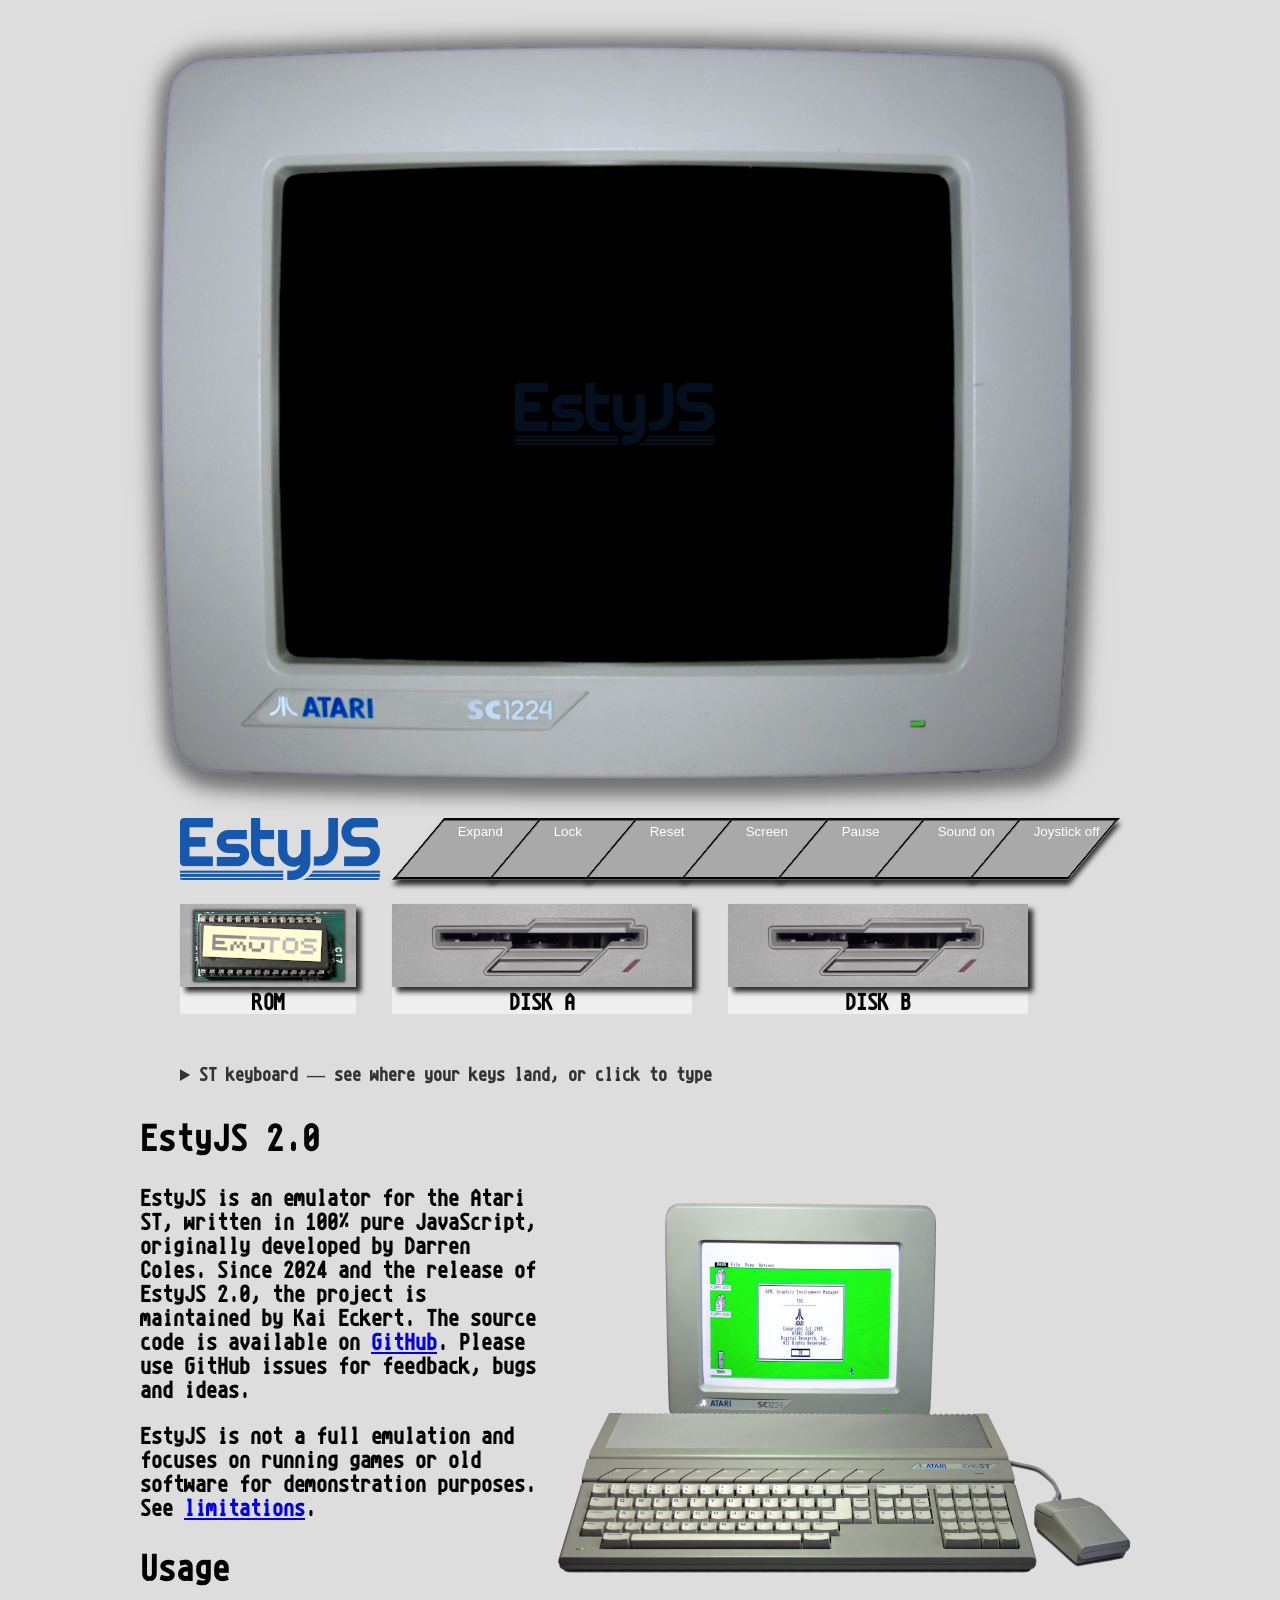
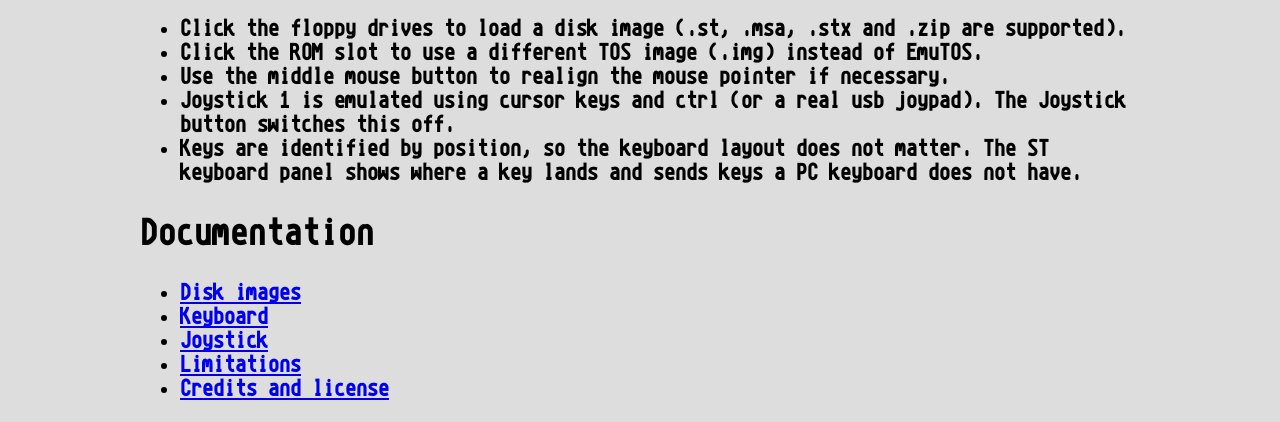
==== index.html @ 6c6fa0b0 "Shorten the documentation, website and comments Statements of fact, no framing, no descriptions appe" ====
﻿<!DOCTYPE HTML>
<html lang="en">

<head>
	<meta http-equiv="content-type" content="text/html; charset=UTF-8">
	<meta name="description" content="Javascript based Atari ST Emulator">
	<meta name="keywords" content="JavaScript, Atari, ST, Emulator, EstyJs">
	<meta name="author" content="Darren Coles">
	<title>EstyJs</title>
	<link rel="stylesheet" type="text/css" href="css/estyjs2.css">
	<script src="esty2-gui.js"></script>
	<script src="esty2-keyboard.js"></script>

	<script src="estyjs/estyjs.js"></script>
	<script src="estyjs/disk.js"></script>
	<script src="estyjs/processor.js"></script>
	<script src="estyjs/keyboard.js"></script>
	<script src="estyjs/mfp.js"></script>
	<script src="estyjs/fdc.js"></script>
	<script src="estyjs/io.js"></script>
	<script src="estyjs/bug.js"></script>
	<script src="estyjs/display.js"></script>
	<script src="estyjs/memory.js"></script>
	<script src="estyjs/snapshot.js"></script>
	<script src="estyjs/sound.js"></script>
	<script src="estyjs/files.js"></script>
	<script src="estyjs/js-unzip.js"></script>
	<script src="estyjs/rawinflate.js"></script>


	<script>
		document.addEventListener("DOMContentLoaded", function (event) {
			// Your code to run since DOM is loaded and ready
			console.log("Loaded")
			document.getElementById('selectedFile').addEventListener('change', fileSelected, false);
			document.getElementById('selectedFileB').addEventListener('change', fileSelected2, false);
			document.getElementById('selectedTOS').addEventListener('change', tosSelected, false);
			EstyKeyboard.create('keyboardpanelbody');
			splashScreen('img/logo.png', function(){
				estyjs = EstyJs("EstyJsOutput");
				estyjs.setRowSkip(false);
				estyjs.setMonoMonitor(false);
				EstyKeyboard.listen();
			});
		});
	</script>
</head>

<body>
	<div id="estyjs">
		<div id="screen">
			<canvas id="EstyJsOutput" width="640" height="400">
			</canvas>
		</div>
		<div id="buttonpanel">
			<div id="logo">
				<img src="img/logo.png" alt="EstyJS Logo">
			</div>
			<button id="btnFullscreen" onclick="fullScreen();"><span>Expand</span></button>
			<button id="btnLocked" onclick="lockMouse();"><span>Lock</span></button>
			<button onclick="reset()" id="btnReset"><span>Reset</span></button>
			<button onclick="colorToggle()" id="btnColor"><span>Screen</span></button>
			<button onclick="pauseResume()" id="btnPause"><span>Pause</span></button>
			<button onclick="soundToggle()" id="btnSound"><span>Sound on</span></button>
			<button onclick="joystickToggle()" id="btnJoystick"><span>Joystick off</span></button>
			<input type="file" id="selectedTOS" accept=".img" style="display: none;">
		</div>
		<div id="floppies">
			<button onclick="document.getElementById('selectedTOS').click();" id="btnTOS"><img src="img/rom.png" id="rom" width="176" height="83"><div>ROM</div></button>
			<input type="file" id="selectedFile" accept=".sts,.st,.msa,.stx,.zip" style="display: none;">
			<input type="file" id="selectedFileB" accept=".sts,.st,.msa,.stx,.zip" style="display: none;">
			<button onclick="document.getElementById('selectedFile').click();" id="btnBrowse"><img src="img/floppy-empty.png" id="floppy-1" width="300" height="83"/><div>DISK A</div></button>
			<button onclick="document.getElementById('selectedFileB').click();" id="btnBrowse"><img src="img/floppy-empty.png" id="floppy-2" width="300" height="83"/><div>DISK B</div></button>
		</div>

		<div id="diskmessage" role="status" aria-live="polite"></div>

		<details id="keyboardpanel">
			<summary>ST keyboard &mdash; see where your keys land, or click to type</summary>
			<div id="keyboardpanelbody"></div>
		</details>

		<div id="settings">
			<input type="checkbox" id="showpct" onclick="changeShowPct()">Show Speed
			<input type="checkbox" id="frameskip" onclick="changeFrameskip()">Frameskip
			<input type="checkbox" id="ram" checked="checked" onclick="changeRamSize()">1Meg
		</div>
	</div>

	<div id="content">
		<h2>EstyJS 2.0</h2>
		<p>
			<img src="img/Atari_1040STf-600.png" style="float:right;" alt="Photo of an Atari ST">
			EstyJS is an emulator for the Atari ST, written in 100% pure JavaScript, originally
			developed by Darren Coles. Since 2024 and the release of EstyJS 2.0, the project is
			maintained by Kai Eckert. The source code is available on
			<a href="https://github.com/kaiec/EstyJS">GitHub</a>. Please use GitHub issues for
			feedback, bugs and ideas.
		</p>
		<p>
			EstyJS is not a full emulation and focuses on running games or old software for
			demonstration purposes. See
			<a href="docs.html#using/limitations">limitations</a>.
		</p>

		<h2>Usage</h2>
		<ul>
			<li>Click the floppy drives to load a disk image (.st, .msa, .stx and .zip are
				supported).</li>
			<li>Click the ROM slot to use a different TOS image (.img) instead of EmuTOS.</li>
			<li>Use the middle mouse button to realign the mouse pointer if necessary.</li>
			<li>Joystick 1 is emulated using cursor keys and ctrl (or a real usb joypad). The
				Joystick button switches this off.</li>
			<li>Keys are identified by position, so the keyboard layout does not matter. The ST
				keyboard panel shows where a key lands and sends keys a PC keyboard does not
				have.</li>
		</ul>

		<h2>Documentation</h2>
		<ul>
			<li><a href="docs.html#using/disks">Disk images</a></li>
			<li><a href="docs.html#using/keyboard">Keyboard</a></li>
			<li><a href="docs.html#using/joystick">Joystick</a></li>
			<li><a href="docs.html#using/limitations">Limitations</a></li>
			<li><a href="docs.html#credits">Credits and license</a></li>
		</ul>
	</div>


</body>

</html>
---- css/estyjs2.css ----
@font-face {
	font-family: 'nostalgie';
	src: url('Sporniket-Nostalgie2-Console.woff');
}

#estyjs
{
	margin: auto;
	width: 1040px;
}

#screen
{
	background-image: url('../img/sm124-sc-bg.png');
	background-clip: padding-box;
	border-width: 0;
	background-size: 1000px 808px;
	background-origin: padding-box;
	padding: 206px 0px 200px 175px;
	background-repeat: no-repeat;
}

#EstyJsOutput {
	border-width:0;
}


#buttonpanel
{
	display: flex;
	margin-left: 60px;
}

body
{
	background-color:#DDDDDD;
	font-family: 'nostalgie';
	font-weight: 800;
	font-size: 22px;
}	

h1
{
	font-size: 30px;
}

h2
{
	font-size: 35px;
}

canvas
{
	background-color:#000000;
	border: 1px solid #777777;
}

#logo {
	margin-right:40px;
}


#buttonpanel button {
	background-color: #aaa9aa;
	border-color:#000000;
	border-width: 2px;
	border-style: groove;
	color: white;
	border-width: 3px;
	box-shadow:5px 5px 5px rgba(0,0,0,.8);
	display:inline-flex;
	padding:3px 5px 5px 22px;
	text-decoration:none;
	margin:0px -2px 0px -2px;
	width:100px;
	height:62px;
}
  
#buttonpanel button:hover {
	 bottom:-5px;
	 position: relative;
	 box-shadow:0px 0px 5px rgba(0,0,0,.5);
  }
  
#buttonpanel button {
	transform: skew(-40deg);
  }
  
#buttonpanel button span {
	display:inline-block;
	transform: skew(40deg);
  }

#settings{
	display: none;
}

#content {
	width: 1000px;
	margin: auto;
}

#floppies {
	margin-left:35px;
	margin-top: 10px;
}

#floppies button {
	margin: 10px 0px 10px 25px;
	padding: 0px;
	border: 0px;
}
#floppies button div {
	font-family: 'nostalgie';
	font-weight: 800;
	font-size: 22px;
}

#floppy-1, #floppy-2, #rom{
	box-shadow:5px 5px 5px rgba(0,0,0,.8);
}

/* says what happened to the last file picked, so that a file EstyJS cannot
   read is not the same as nothing happening */
#diskmessage {
	margin: 0px 0px 10px 60px;
	min-height: 26px;
	font-size: 18px;
	color: #333333;
}

#diskmessage.problem {
	color: #a02000;
}

/* ---- the ST keyboard drawn in the page ---- */

#keyboardpanel {
	margin: 0px 0px 20px 60px;
	width: 940px;
}

#keyboardpanel > summary {
	cursor: pointer;
	font-size: 18px;
	padding: 4px 0px;
	color: #333333;
	width: max-content;
}

#keyboardpanel > summary:hover {
	color: #000000;
}

.kb-countries {
	margin: 10px 0px;
	font-size: 16px;
	color: #333333;
}

button.kb-country {
	font-family: 'nostalgie';
	font-weight: 800;
	font-size: 16px;
	background-color: #cccccc;
	border: 2px outset #bbbbbb;
	color: #333333;
	padding: 2px 10px;
	margin-right: 4px;
	cursor: pointer;
}

button.kb-country.chosen {
	background-color: #888888;
	border-style: inset;
	color: #ffffff;
}

.kb-keyboard {
	--kb-qu: 9px;           /* a quarter of a key */
	--kb-row: 36px;
	display: flex;
	align-items: flex-start;
	gap: 18px;
	background-color: #b8b8b4;
	border: 2px solid #9a9a96;
	padding: 10px;
	width: max-content;
}

.kb-block {
	display: grid;
	grid-auto-rows: var(--kb-row);
}

button.kb-key {
	font-family: 'nostalgie';
	font-weight: 800;
	font-size: 13px;
	line-height: 1.05;
	background-color: #e8e8e4;
	border: 1px solid #a0a09c;
	border-bottom-width: 3px;
	border-radius: 3px;
	color: #222222;
	padding: 2px 3px;
	margin: 1px;
	display: flex;
	flex-direction: column;
	justify-content: flex-end;
	align-items: flex-start;
	overflow: hidden;
	cursor: pointer;
	user-select: none;
	touch-action: none;
}

button.kb-key .shifted {
	font-size: 11px;
	color: #666666;
}

button.kb-key .named {
	font-size: 11px;
	color: #444444;
}

button.kb-key.down {
	background-color: #f5a623;
	border-color: #b8791a;
	border-bottom-width: 1px;
	margin-top: 2px;
	color: #000000;
}

button.kb-key.down .shifted, button.kb-key.down .named {
	color: #000000;
}

.kb-status {
	margin-top: 10px;
	font-size: 16px;
	color: #333333;
	min-height: 22px;
}
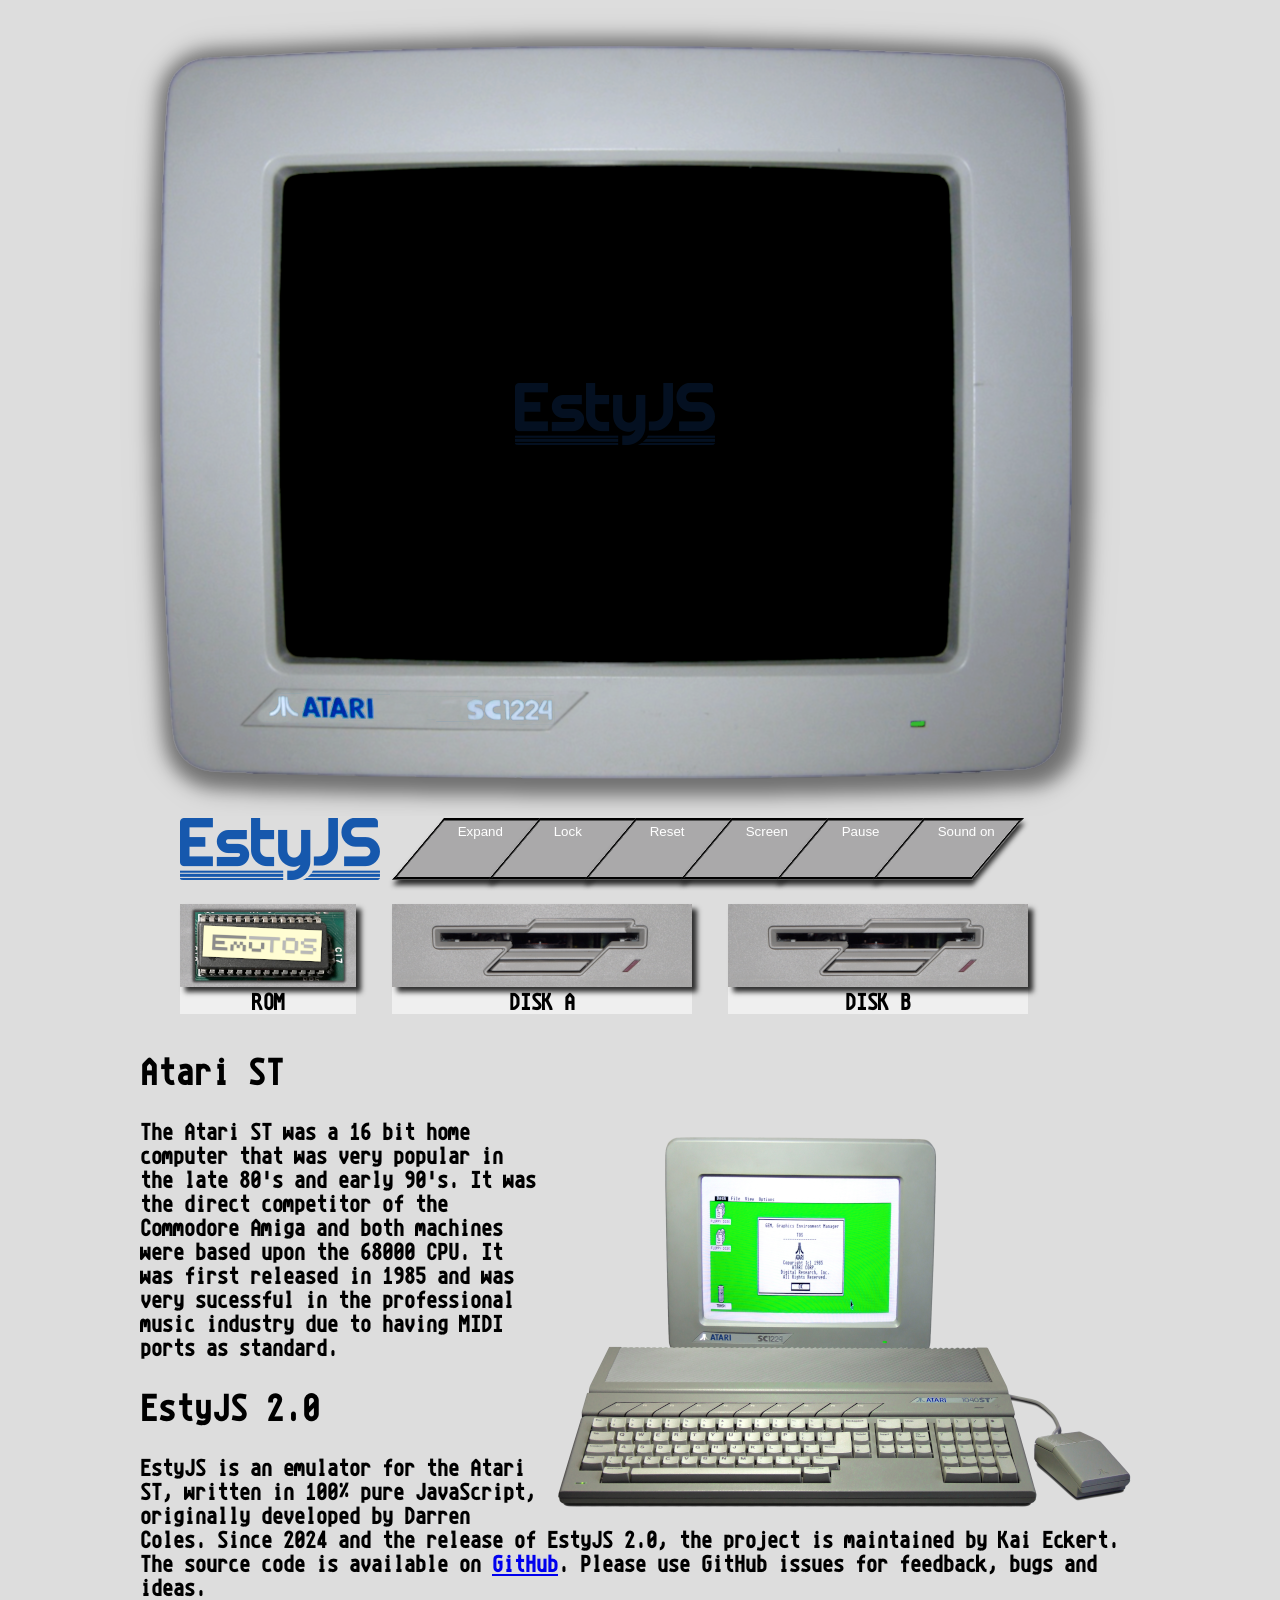
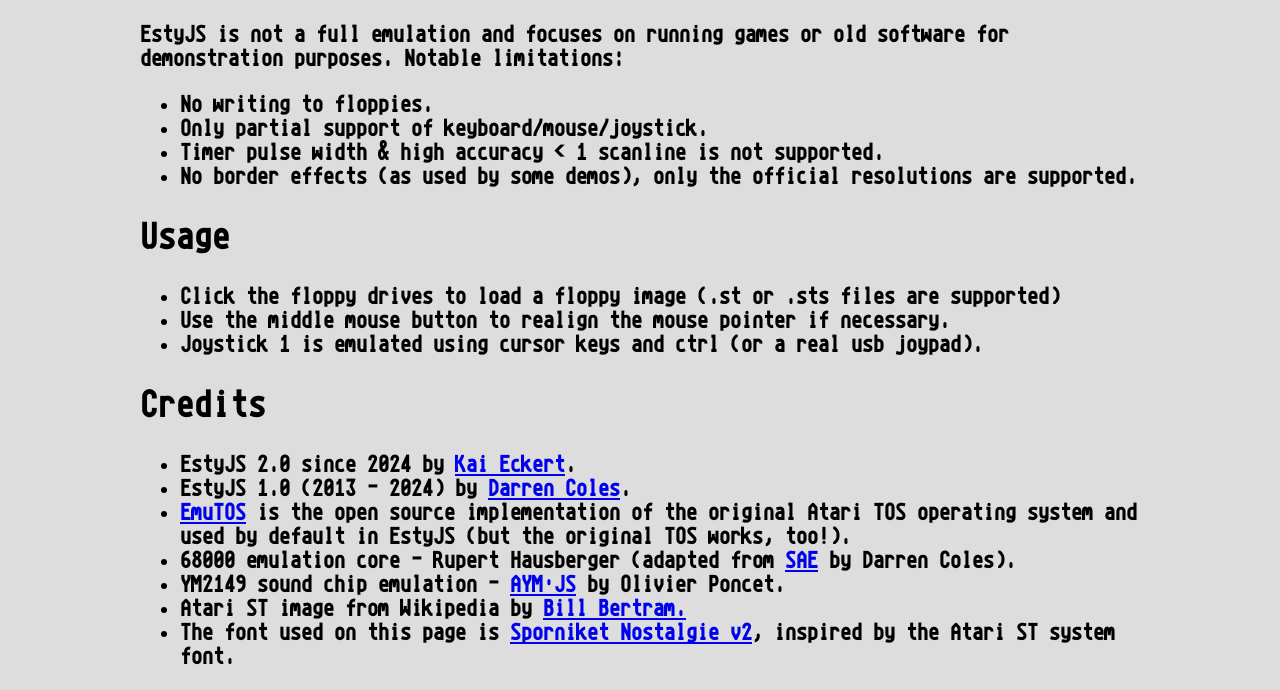
==== commit 388e9dad: "Publish 4 versions from a4c4609" ====
--- a/index.html
+++ b/index.html
@@ -9,10 +9,8 @@
 	<title>EstyJs</title>
 	<link rel="stylesheet" type="text/css" href="css/estyjs2.css">
 	<script src="esty2-gui.js"></script>
-	<script src="esty2-keyboard.js"></script>
 
 	<script src="estyjs/estyjs.js"></script>
-	<script src="estyjs/disk.js"></script>
 	<script src="estyjs/processor.js"></script>
 	<script src="estyjs/keyboard.js"></script>
 	<script src="estyjs/mfp.js"></script>
@@ -35,12 +33,10 @@
 			document.getElementById('selectedFile').addEventListener('change', fileSelected, false);
 			document.getElementById('selectedFileB').addEventListener('change', fileSelected2, false);
 			document.getElementById('selectedTOS').addEventListener('change', tosSelected, false);
-			EstyKeyboard.create('keyboardpanelbody');
 			splashScreen('img/logo.png', function(){
 				estyjs = EstyJs("EstyJsOutput");
 				estyjs.setRowSkip(false);
 				estyjs.setMonoMonitor(false);
-				EstyKeyboard.listen();
 			});
 		});
 	</script>
@@ -62,25 +58,18 @@
 			<button onclick="colorToggle()" id="btnColor"><span>Screen</span></button>
 			<button onclick="pauseResume()" id="btnPause"><span>Pause</span></button>
 			<button onclick="soundToggle()" id="btnSound"><span>Sound on</span></button>
-			<button onclick="joystickToggle()" id="btnJoystick"><span>Joystick off</span></button>
 			<input type="file" id="selectedTOS" accept=".img" style="display: none;">
 		</div>
 		<div id="floppies">
 			<button onclick="document.getElementById('selectedTOS').click();" id="btnTOS"><img src="img/rom.png" id="rom" width="176" height="83"><div>ROM</div></button>
-			<input type="file" id="selectedFile" accept=".sts,.st,.msa,.stx,.zip" style="display: none;">
-			<input type="file" id="selectedFileB" accept=".sts,.st,.msa,.stx,.zip" style="display: none;">
+			<input type="file" id="selectedFile" accept=".sts,.st,.msa,.zip" style="display: none;">
+			<input type="file" id="selectedFileB" accept=".sts,.st,.msa,.zip" style="display: none;">
 			<button onclick="document.getElementById('selectedFile').click();" id="btnBrowse"><img src="img/floppy-empty.png" id="floppy-1" width="300" height="83"/><div>DISK A</div></button>
 			<button onclick="document.getElementById('selectedFileB').click();" id="btnBrowse"><img src="img/floppy-empty.png" id="floppy-2" width="300" height="83"/><div>DISK B</div></button>
 		</div>
 
-		<div id="diskmessage" role="status" aria-live="polite"></div>
-
-		<details id="keyboardpanel">
-			<summary>ST keyboard &mdash; see where your keys land, or click to type</summary>
-			<div id="keyboardpanelbody"></div>
-		</details>
-
 		<div id="settings">
+			<input type="checkbox" id="joystick" checked="checked" onclick="changeJoystick()">Joystick
 			<input type="checkbox" id="showpct" onclick="changeShowPct()">Show Speed
 			<input type="checkbox" id="frameskip" onclick="changeFrameskip()">Frameskip
 			<input type="checkbox" id="ram" checked="checked" onclick="changeRamSize()">1Meg
@@ -88,41 +77,54 @@
 	</div>
 
 	<div id="content">
-		<h2>EstyJS 2.0</h2>
+		<h2>Atari ST</h2>
 		<p>
 			<img src="img/Atari_1040STf-600.png" style="float:right;" alt="Photo of an Atari ST">
-			EstyJS is an emulator for the Atari ST, written in 100% pure JavaScript, originally
-			developed by Darren Coles. Since 2024 and the release of EstyJS 2.0, the project is
-			maintained by Kai Eckert. The source code is available on
-			<a href="https://github.com/kaiec/EstyJS">GitHub</a>. Please use GitHub issues for
-			feedback, bugs and ideas.
+			The Atari ST was a 16 bit home computer that was very popular in the late 80's and early 90's.
+			It was the direct competitor of the Commodore Amiga and both machines were based upon the 68000 CPU.
+			It was first released in 1985 and was very sucessful in the professional music industry due to having MIDI
+			ports as standard.
+		</p>
+		<h2>EstyJS 2.0</h2>
+		<p>EstyJS is an emulator for the Atari ST, written in 100% pure JavaScript, originally developed by Darren
+			Coles. Since 2024 and the release of EstyJS 2.0,
+			the project is maintained by Kai Eckert. The source code is available on <a
+				href="https://github.com/kaiec/EstyJS">GitHub</a>. Please use GitHub issues for feedback, bugs and
+			ideas.
 		</p>
 		<p>
-			EstyJS is not a full emulation and focuses on running games or old software for
-			demonstration purposes. See
-			<a href="docs.html#using/limitations">limitations</a>.
+			EstyJS is not a full emulation and focuses on running games or old software for demonstration purposes.
+			Notable limitations:
 		</p>
-
+		<ul>
+			<li>No writing to floppies.</li>
+			<li>Only partial support of keyboard/mouse/joystick.</li>
+			<li>Timer pulse width & high accuracy &lt; 1 scanline is not supported.</li>
+			<li>No border effects (as used by some demos), only the official resolutions are supported.</li>
+		</ul>
 		<h2>Usage</h2>
 		<ul>
-			<li>Click the floppy drives to load a disk image (.st, .msa, .stx and .zip are
-				supported).</li>
-			<li>Click the ROM slot to use a different TOS image (.img) instead of EmuTOS.</li>
+			<li>Click the floppy drives to load a floppy image (.st or .sts files are supported)</li>
 			<li>Use the middle mouse button to realign the mouse pointer if necessary.</li>
-			<li>Joystick 1 is emulated using cursor keys and ctrl (or a real usb joypad). The
-				Joystick button switches this off.</li>
-			<li>Keys are identified by position, so the keyboard layout does not matter. The ST
-				keyboard panel shows where a key lands and sends keys a PC keyboard does not
-				have.</li>
+			<li>Joystick 1 is emulated using cursor keys and ctrl (or a real usb joypad).</li>
 		</ul>
 
-		<h2>Documentation</h2>
+
+
+		<h2>Credits</h2>
 		<ul>
-			<li><a href="docs.html#using/disks">Disk images</a></li>
-			<li><a href="docs.html#using/keyboard">Keyboard</a></li>
-			<li><a href="docs.html#using/joystick">Joystick</a></li>
-			<li><a href="docs.html#using/limitations">Limitations</a></li>
-			<li><a href="docs.html#credits">Credits and license</a></li>
+			<li>EstyJS 2.0 since 2024 by <a href="https://github.com/kaiec/EstyJS">Kai Eckert</a>.</li>
+			<li>EstyJS 1.0 (2013 - 2024) by <a href="https://github.com/dmcoles/EstyJs">Darren Coles</a>.</li>
+			<li><a href="https://emutos.sourceforge.io/">EmuTOS</a> is the open source implementation of the original
+				Atari TOS operating system and used by default in EstyJS (but the original TOS works, too!).</li>
+			<li>68000 emulation core - Rupert Hausberger (adapted from <a
+					href="http://scriptedamigaemulator.net/">SAE</a> by Darren Coles).</li>
+			<li>YM2149 sound chip emulation - <a href="https://github.com/ponceto/aym-js">AYM&middot;JS</a>
+				by Olivier Poncet.</li>
+			<li>Atari ST image from Wikipedia by <a href="http://en.wikipedia.org/wiki/File:Atari_1040STf.jpg">Bill
+					Bertram.</a></li>
+			<li>The font used on this page is <a href="https://github.com/sporniket/Sporniket-Nostalgie-Sans">Sporniket
+					Nostalgie v2</a>, inspired by the Atari ST system font.</li>
 		</ul>
 	</div>
 
--- a/css/estyjs2.css
+++ b/css/estyjs2.css
@@ -118,128 +118,4 @@
 
 #floppy-1, #floppy-2, #rom{
 	box-shadow:5px 5px 5px rgba(0,0,0,.8);
-}
-
-/* says what happened to the last file picked, so that a file EstyJS cannot
-   read is not the same as nothing happening */
-#diskmessage {
-	margin: 0px 0px 10px 60px;
-	min-height: 26px;
-	font-size: 18px;
-	color: #333333;
-}
-
-#diskmessage.problem {
-	color: #a02000;
-}
-
-/* ---- the ST keyboard drawn in the page ---- */
-
-#keyboardpanel {
-	margin: 0px 0px 20px 60px;
-	width: 940px;
-}
-
-#keyboardpanel > summary {
-	cursor: pointer;
-	font-size: 18px;
-	padding: 4px 0px;
-	color: #333333;
-	width: max-content;
-}
-
-#keyboardpanel > summary:hover {
-	color: #000000;
-}
-
-.kb-countries {
-	margin: 10px 0px;
-	font-size: 16px;
-	color: #333333;
-}
-
-button.kb-country {
-	font-family: 'nostalgie';
-	font-weight: 800;
-	font-size: 16px;
-	background-color: #cccccc;
-	border: 2px outset #bbbbbb;
-	color: #333333;
-	padding: 2px 10px;
-	margin-right: 4px;
-	cursor: pointer;
-}
-
-button.kb-country.chosen {
-	background-color: #888888;
-	border-style: inset;
-	color: #ffffff;
-}
-
-.kb-keyboard {
-	--kb-qu: 9px;           /* a quarter of a key */
-	--kb-row: 36px;
-	display: flex;
-	align-items: flex-start;
-	gap: 18px;
-	background-color: #b8b8b4;
-	border: 2px solid #9a9a96;
-	padding: 10px;
-	width: max-content;
-}
-
-.kb-block {
-	display: grid;
-	grid-auto-rows: var(--kb-row);
-}
-
-button.kb-key {
-	font-family: 'nostalgie';
-	font-weight: 800;
-	font-size: 13px;
-	line-height: 1.05;
-	background-color: #e8e8e4;
-	border: 1px solid #a0a09c;
-	border-bottom-width: 3px;
-	border-radius: 3px;
-	color: #222222;
-	padding: 2px 3px;
-	margin: 1px;
-	display: flex;
-	flex-direction: column;
-	justify-content: flex-end;
-	align-items: flex-start;
-	overflow: hidden;
-	cursor: pointer;
-	user-select: none;
-	touch-action: none;
-}
-
-button.kb-key .shifted {
-	font-size: 11px;
-	color: #666666;
-}
-
-button.kb-key .named {
-	font-size: 11px;
-	color: #444444;
-}
-
-button.kb-key.down {
-	background-color: #f5a623;
-	border-color: #b8791a;
-	border-bottom-width: 1px;
-	margin-top: 2px;
-	color: #000000;
-}
-
-button.kb-key.down .shifted, button.kb-key.down .named {
-	color: #000000;
-}
-
-.kb-status {
-	margin-top: 10px;
-	font-size: 16px;
-	color: #333333;
-	min-height: 22px;
-}
+}
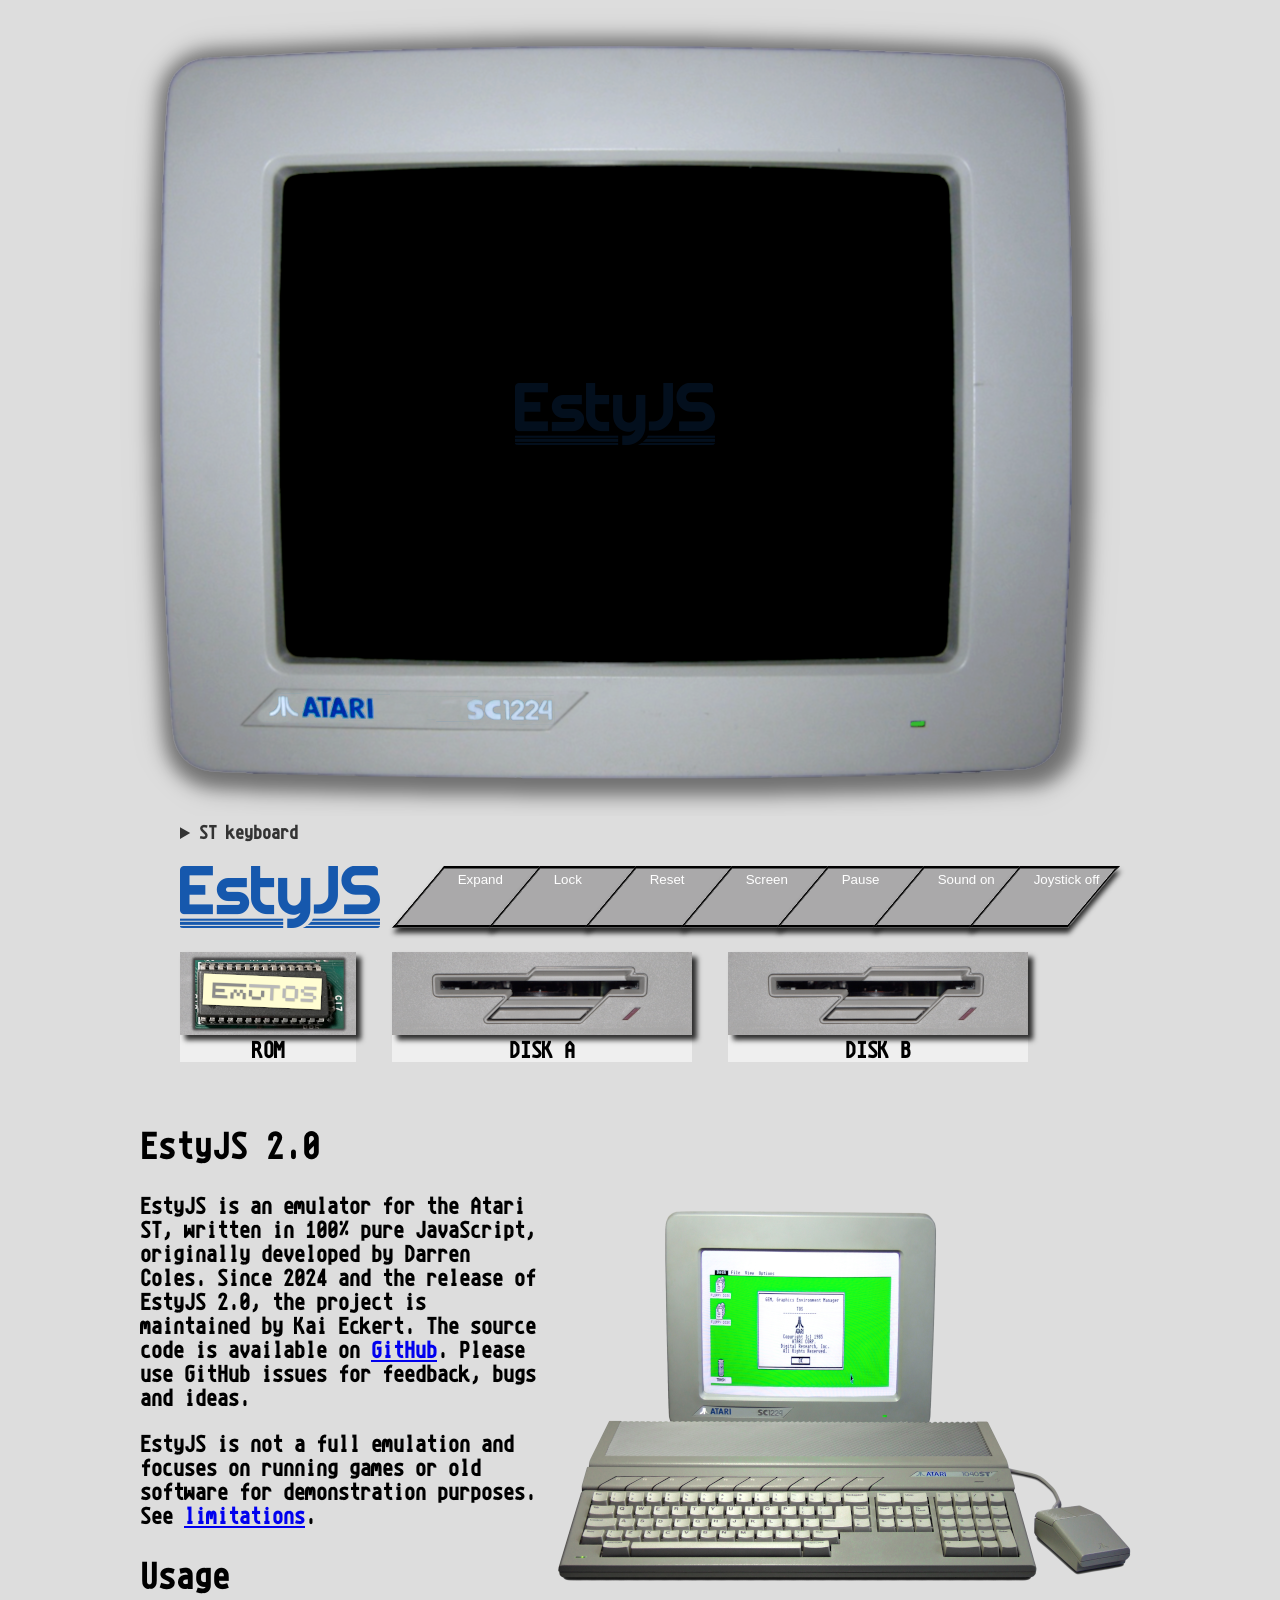
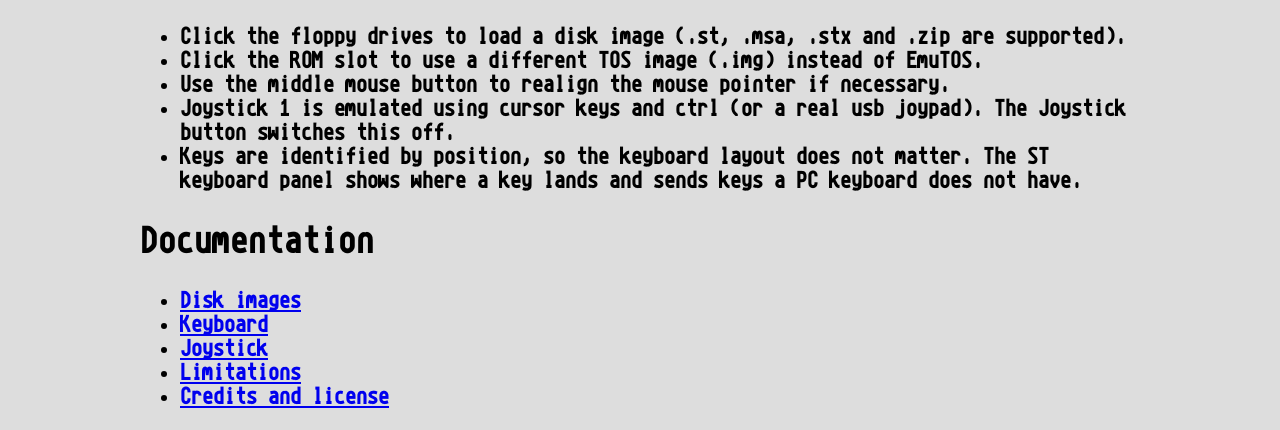
==== commit 40d0bed4: "Move Keyboard up below the screen" ====
--- a/index.html
+++ b/index.html
@@ -9,8 +9,10 @@
 	<title>EstyJs</title>
 	<link rel="stylesheet" type="text/css" href="css/estyjs2.css">
 	<script src="esty2-gui.js"></script>
+	<script src="esty2-keyboard.js"></script>
 
 	<script src="estyjs/estyjs.js"></script>
+	<script src="estyjs/disk.js"></script>
 	<script src="estyjs/processor.js"></script>
 	<script src="estyjs/keyboard.js"></script>
 	<script src="estyjs/mfp.js"></script>
@@ -33,10 +35,12 @@
 			document.getElementById('selectedFile').addEventListener('change', fileSelected, false);
 			document.getElementById('selectedFileB').addEventListener('change', fileSelected2, false);
 			document.getElementById('selectedTOS').addEventListener('change', tosSelected, false);
+			EstyKeyboard.create('keyboardpanelbody');
 			splashScreen('img/logo.png', function(){
 				estyjs = EstyJs("EstyJsOutput");
 				estyjs.setRowSkip(false);
 				estyjs.setMonoMonitor(false);
+				EstyKeyboard.listen();
 			});
 		});
 	</script>
@@ -48,6 +52,10 @@
 			<canvas id="EstyJsOutput" width="640" height="400">
 			</canvas>
 		</div>
+		<details id="keyboardpanel">
+			<summary>ST keyboard</summary>
+			<div id="keyboardpanelbody"></div>
+		</details>
 		<div id="buttonpanel">
 			<div id="logo">
 				<img src="img/logo.png" alt="EstyJS Logo">
@@ -58,18 +66,21 @@
 			<button onclick="colorToggle()" id="btnColor"><span>Screen</span></button>
 			<button onclick="pauseResume()" id="btnPause"><span>Pause</span></button>
 			<button onclick="soundToggle()" id="btnSound"><span>Sound on</span></button>
+			<button onclick="joystickToggle()" id="btnJoystick"><span>Joystick off</span></button>
 			<input type="file" id="selectedTOS" accept=".img" style="display: none;">
 		</div>
 		<div id="floppies">
 			<button onclick="document.getElementById('selectedTOS').click();" id="btnTOS"><img src="img/rom.png" id="rom" width="176" height="83"><div>ROM</div></button>
-			<input type="file" id="selectedFile" accept=".sts,.st,.msa,.zip" style="display: none;">
-			<input type="file" id="selectedFileB" accept=".sts,.st,.msa,.zip" style="display: none;">
+			<input type="file" id="selectedFile" accept=".sts,.st,.msa,.stx,.zip" style="display: none;">
+			<input type="file" id="selectedFileB" accept=".sts,.st,.msa,.stx,.zip" style="display: none;">
 			<button onclick="document.getElementById('selectedFile').click();" id="btnBrowse"><img src="img/floppy-empty.png" id="floppy-1" width="300" height="83"/><div>DISK A</div></button>
 			<button onclick="document.getElementById('selectedFileB').click();" id="btnBrowse"><img src="img/floppy-empty.png" id="floppy-2" width="300" height="83"/><div>DISK B</div></button>
 		</div>
 
+		<div id="diskmessage" role="status" aria-live="polite"></div>
+
+
 		<div id="settings">
-			<input type="checkbox" id="joystick" checked="checked" onclick="changeJoystick()">Joystick
 			<input type="checkbox" id="showpct" onclick="changeShowPct()">Show Speed
 			<input type="checkbox" id="frameskip" onclick="changeFrameskip()">Frameskip
 			<input type="checkbox" id="ram" checked="checked" onclick="changeRamSize()">1Meg
@@ -77,54 +88,41 @@
 	</div>
 
 	<div id="content">
-		<h2>Atari ST</h2>
+		<h2>EstyJS 2.0</h2>
 		<p>
 			<img src="img/Atari_1040STf-600.png" style="float:right;" alt="Photo of an Atari ST">
-			The Atari ST was a 16 bit home computer that was very popular in the late 80's and early 90's.
-			It was the direct competitor of the Commodore Amiga and both machines were based upon the 68000 CPU.
-			It was first released in 1985 and was very sucessful in the professional music industry due to having MIDI
-			ports as standard.
-		</p>
-		<h2>EstyJS 2.0</h2>
-		<p>EstyJS is an emulator for the Atari ST, written in 100% pure JavaScript, originally developed by Darren
-			Coles. Since 2024 and the release of EstyJS 2.0,
-			the project is maintained by Kai Eckert. The source code is available on <a
-				href="https://github.com/kaiec/EstyJS">GitHub</a>. Please use GitHub issues for feedback, bugs and
-			ideas.
+			EstyJS is an emulator for the Atari ST, written in 100% pure JavaScript, originally
+			developed by Darren Coles. Since 2024 and the release of EstyJS 2.0, the project is
+			maintained by Kai Eckert. The source code is available on
+			<a href="https://github.com/kaiec/EstyJS">GitHub</a>. Please use GitHub issues for
+			feedback, bugs and ideas.
 		</p>
 		<p>
-			EstyJS is not a full emulation and focuses on running games or old software for demonstration purposes.
-			Notable limitations:
+			EstyJS is not a full emulation and focuses on running games or old software for
+			demonstration purposes. See
+			<a href="docs.html#using/limitations">limitations</a>.
 		</p>
-		<ul>
-			<li>No writing to floppies.</li>
-			<li>Only partial support of keyboard/mouse/joystick.</li>
-			<li>Timer pulse width & high accuracy &lt; 1 scanline is not supported.</li>
-			<li>No border effects (as used by some demos), only the official resolutions are supported.</li>
-		</ul>
+
 		<h2>Usage</h2>
 		<ul>
-			<li>Click the floppy drives to load a floppy image (.st or .sts files are supported)</li>
+			<li>Click the floppy drives to load a disk image (.st, .msa, .stx and .zip are
+				supported).</li>
+			<li>Click the ROM slot to use a different TOS image (.img) instead of EmuTOS.</li>
 			<li>Use the middle mouse button to realign the mouse pointer if necessary.</li>
-			<li>Joystick 1 is emulated using cursor keys and ctrl (or a real usb joypad).</li>
+			<li>Joystick 1 is emulated using cursor keys and ctrl (or a real usb joypad). The
+				Joystick button switches this off.</li>
+			<li>Keys are identified by position, so the keyboard layout does not matter. The ST
+				keyboard panel shows where a key lands and sends keys a PC keyboard does not
+				have.</li>
 		</ul>
 
-
-
-		<h2>Credits</h2>
+		<h2>Documentation</h2>
 		<ul>
-			<li>EstyJS 2.0 since 2024 by <a href="https://github.com/kaiec/EstyJS">Kai Eckert</a>.</li>
-			<li>EstyJS 1.0 (2013 - 2024) by <a href="https://github.com/dmcoles/EstyJs">Darren Coles</a>.</li>
-			<li><a href="https://emutos.sourceforge.io/">EmuTOS</a> is the open source implementation of the original
-				Atari TOS operating system and used by default in EstyJS (but the original TOS works, too!).</li>
-			<li>68000 emulation core - Rupert Hausberger (adapted from <a
-					href="http://scriptedamigaemulator.net/">SAE</a> by Darren Coles).</li>
-			<li>YM2149 sound chip emulation - <a href="https://github.com/ponceto/aym-js">AYM&middot;JS</a>
-				by Olivier Poncet.</li>
-			<li>Atari ST image from Wikipedia by <a href="http://en.wikipedia.org/wiki/File:Atari_1040STf.jpg">Bill
-					Bertram.</a></li>
-			<li>The font used on this page is <a href="https://github.com/sporniket/Sporniket-Nostalgie-Sans">Sporniket
-					Nostalgie v2</a>, inspired by the Atari ST system font.</li>
+			<li><a href="docs.html#using/disks">Disk images</a></li>
+			<li><a href="docs.html#using/keyboard">Keyboard</a></li>
+			<li><a href="docs.html#using/joystick">Joystick</a></li>
+			<li><a href="docs.html#using/limitations">Limitations</a></li>
+			<li><a href="docs.html#credits">Credits and license</a></li>
 		</ul>
 	</div>
 
--- a/css/estyjs2.css
+++ b/css/estyjs2.css
@@ -118,4 +118,297 @@
 
 #floppy-1, #floppy-2, #rom{
 	box-shadow:5px 5px 5px rgba(0,0,0,.8);
-}+}
+
+/* says what happened to the last file picked, so that a file EstyJS cannot
+   read is not the same as nothing happening */
+#diskmessage {
+	margin: 0px 0px 10px 60px;
+	min-height: 26px;
+	font-size: 18px;
+	color: #333333;
+}
+
+#diskmessage.problem {
+	color: #a02000;
+}
+
+/* ---- the ST keyboard drawn in the page ----
+   Colours taken from the photograph of the 1040 STf: case grey, cream keycaps
+   with a lighter top face, dark legends. The function keys are slanted, as
+   they are on the machine and on the buttons above. */
+
+#keyboardpanel {
+	margin: 0px 0px 20px 60px;
+	width: 940px;
+}
+
+#keyboardpanel > summary {
+	cursor: pointer;
+	font-size: 18px;
+	padding: 4px 0px;
+	color: #333333;
+	width: max-content;
+}
+
+#keyboardpanel > summary:hover {
+	color: #000000;
+}
+
+.kb-countries {
+	margin: 12px 0px;
+	font-size: 16px;
+	color: #333333;
+}
+
+button.kb-country {
+	font-family: 'nostalgie';
+	font-weight: 800;
+	font-size: 11px;
+	background: linear-gradient(#eeeeee, #d4d4d2);
+	border: 1px solid #8f9082;
+	border-bottom: 3px solid #83847a;
+	border-radius: 2px;
+	color: #3c3c38;
+	width: 44px;
+	height: 30px;
+	padding: 3px 4px;
+	margin-right: 3px;
+	text-align: left;
+	vertical-align: top;
+	cursor: pointer;
+	box-shadow: 0px 1px 1px rgba(0,0,0,.25);
+}
+
+button.kb-country.chosen {
+	background: linear-gradient(#1f6ac4, #1658ad);
+	border-color: #0e3c7a;
+	border-bottom-width: 1px;
+	color: #ffffff;
+	box-shadow: inset 0px 1px 3px rgba(0,0,0,.4);
+}
+
+/* the case, with the keys sunk into it */
+.kb-keyboard {
+	--kb-qu: 9px;
+	--kb-row: 36px;
+	--kb-fn-row: 50px;
+	display: flex;
+	align-items: flex-start;
+	gap: 10px;
+	position: relative;
+	background: linear-gradient(#abaaaa, #ababab);
+	border: 3px groove #8a8a82;
+	padding: 14px 16px 18px;
+	width: max-content;
+	box-shadow: 5px 5px 5px rgba(0,0,0,.8), inset 0px 2px 6px rgba(0,0,0,.35);
+}
+
+.kb-block {
+	display: grid;
+	grid-auto-rows: var(--kb-row);
+	grid-template-rows: var(--kb-fn-row) repeat(5, var(--kb-row));
+}
+
+button.kb-key {
+	position: relative;
+	font-family: 'nostalgie';
+	font-weight: 800;
+	font-size: 13px;
+	line-height: 1.05;
+	background: linear-gradient(#eeeeee, #d4d4d2);
+	border: 1px solid #8f9082;
+	border-bottom: 3px solid #83847a;
+	border-radius: 2px;
+	color: #3c3c38;
+	padding: 2px 4px;
+	margin: 1px;
+	display: flex;
+	flex-direction: column;
+	justify-content: flex-start;
+	align-items: flex-start;
+	overflow: hidden;
+	cursor: pointer;
+	user-select: none;
+	touch-action: none;
+	box-shadow: 0px 1px 1px rgba(0,0,0,.25);
+}
+
+button.kb-key .shifted {
+	font-size: 11px;
+	color: #5c5c55;
+}
+
+button.kb-key .alt {
+	position: absolute;
+	top: 2px;
+	right: 3px;
+	font-size: 8px;
+	line-height: 1.15;
+	text-align: right;
+	white-space: pre;
+	color: #6b6b64;
+}
+
+button.kb-key.down .alt {
+	color: #cfdcf0;
+}
+
+button.kb-key .named {
+	font-size: 9px;
+	color: #4a4a45;
+	align-self: flex-start;
+}
+
+/* The function keys are parallelograms cut into the case. The shape is drawn
+   behind the label, so that the label stays upright and is not clipped by the
+   skew, which Firefox and Chrome disagree about.
+
+   The row fills the block and is shifted right by half the lean, so that the
+   lower left corner of F1 meets the left edge of Esc and the lower right corner
+   of F10 meets the right edge of Backspace. */
+.kb-fnrow {
+	display: flex;
+	gap: 2px;
+	margin: 0px 0px 10px 0px;
+	transform: translateX(14.8px);
+}
+
+.kb-fnrow > button.kb-key {
+	flex: 1 1 0;
+	min-width: 0;
+}
+
+button.kb-key.kb-fn {
+	position: relative;
+	background: none;
+	border: 0;
+	box-shadow: none;
+	overflow: visible;
+	padding: 3px 4px 0px 15px;
+}
+
+button.kb-key.kb-fn::before {
+	content: "";
+	position: absolute;
+	inset: 0px;
+	transform: skew(-38deg);
+	border: 1px solid #5f5f5a;
+	border-bottom: 2px solid #4c4c48;
+	border-radius: 2px;
+	background: linear-gradient(rgb(176, 175, 176), rgb(170, 169, 169));
+}
+
+button.kb-key.kb-fn > span {
+	position: relative;
+	color: #ffffff;
+	font-size: 10px;
+}
+
+button.kb-key.kb-fn.down::before {
+	background: linear-gradient(#1f6ac4, #1658ad);
+	border-color: #0e3c7a;
+}
+
+/* the keypad is set smaller, the cursor keys larger */
+.kb-block:nth-child(3) button.kb-key .plain {
+	font-size: 11px;
+}
+
+button.kb-key[data-scancode="72"] .plain,
+button.kb-key[data-scancode="75"] .plain,
+button.kb-key[data-scancode="77"] .plain,
+button.kb-key[data-scancode="80"] .plain {
+	font-size: 15px;
+	font-weight: 900;
+	line-height: 1;
+}
+
+/* the badge on the case, a slanted plate with the mark on it */
+.kb-badge {
+	position: absolute;
+	top: 16px;
+	right: 20px;
+	padding: 3px 42px 3px 20px;
+	line-height: 0;
+}
+
+.kb-badge::before {
+	content: "";
+	position: absolute;
+	inset: 0px;
+	transform: skew(-30deg);
+	background: linear-gradient(#fbfbfb, #e6e6e4);
+	border: 1px solid #94948e;
+	box-shadow: 0px 1px 2px rgba(0,0,0,.3);
+}
+
+.kb-badge img {
+	position: relative;
+	display: block;
+	height: 13px;
+	width: auto;
+}
+
+button.kb-key.kb-joined {
+	border-bottom: 0;
+	border-bottom-left-radius: 0;
+	border-bottom-right-radius: 0;
+	margin-bottom: 0;
+	box-shadow: none;
+}
+
+button.kb-key.kb-cont {
+	border-top: 0;
+	border-top-left-radius: 0;
+	border-top-right-radius: 0;
+	margin-top: 0;
+}
+
+button.kb-key.kb-joined.down, button.kb-key.kb-cont.down {
+	margin-top: 1px;
+	box-shadow: none;
+}
+
+button.kb-key.kb-joined.down {
+	border-bottom-width: 0;
+	margin-bottom: 0;
+}
+
+button.kb-key.kb-cont.down {
+	border-top-width: 0;
+	margin-top: 0;
+}
+
+button.kb-key.down {
+	background: linear-gradient(#1f6ac4, #1658ad);
+	border-color: #0e3c7a;
+	border-bottom-width: 1px;
+	margin-top: 3px;
+	color: #ffffff;
+	box-shadow: inset 0px 1px 3px rgba(0,0,0,.4);
+}
+
+button.kb-key.down .shifted, button.kb-key.down .named {
+	color: #dce7f6;
+}
+
+/* the two halves share one gradient, so that no step shows at the seam */
+button.kb-key.kb-joined, button.kb-key.kb-joined.down {
+	background-size: 100% 200%;
+	background-position: top;
+}
+
+button.kb-key.kb-cont, button.kb-key.kb-cont.down {
+	background-size: 100% 200%;
+	background-position: bottom;
+}
+
+.kb-status {
+	margin-top: 12px;
+	font-family: 'nostalgie';
+	font-weight: 800;
+	font-size: 16px;
+	color: #333333;
+	min-height: 22px;
+}
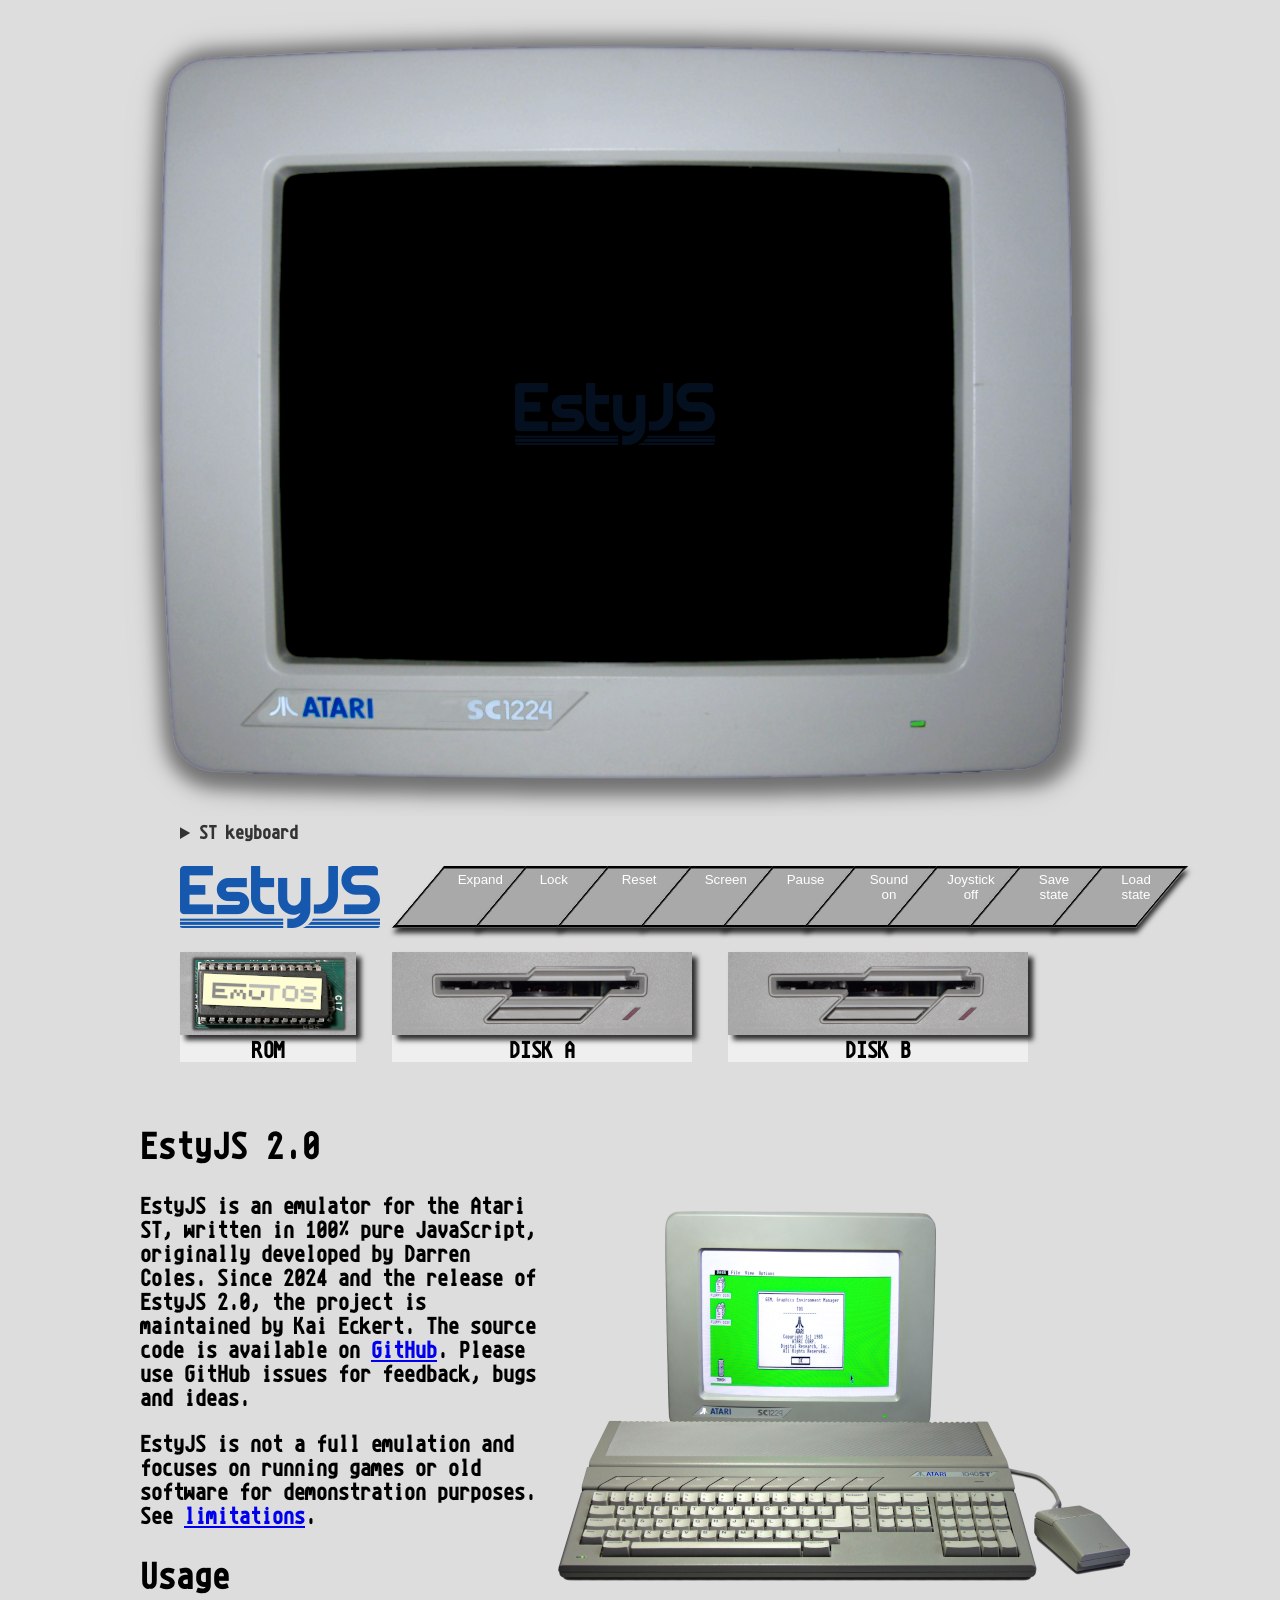
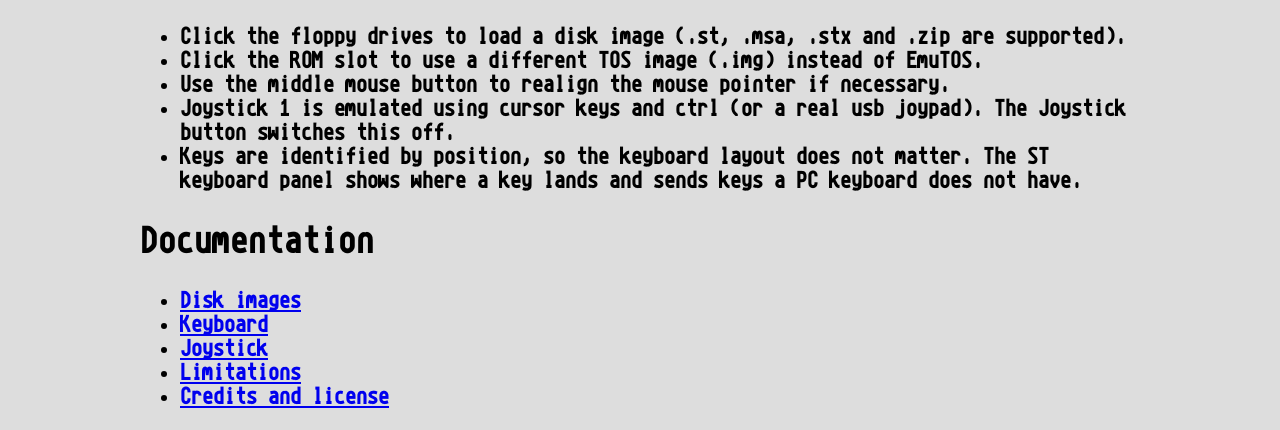
==== commit c2bd4a98: "Add buttons to save and load a state" ====
--- a/index.html
+++ b/index.html
@@ -67,6 +67,8 @@
 			<button onclick="pauseResume()" id="btnPause"><span>Pause</span></button>
 			<button onclick="soundToggle()" id="btnSound"><span>Sound on</span></button>
 			<button onclick="joystickToggle()" id="btnJoystick"><span>Joystick off</span></button>
+			<button onclick="saveState()" id="btnSaveState"><span>Save state</span></button>
+			<button onclick="loadState()" id="btnLoadState" disabled><span>Load state</span></button>
 			<input type="file" id="selectedTOS" accept=".img" style="display: none;">
 		</div>
 		<div id="floppies">
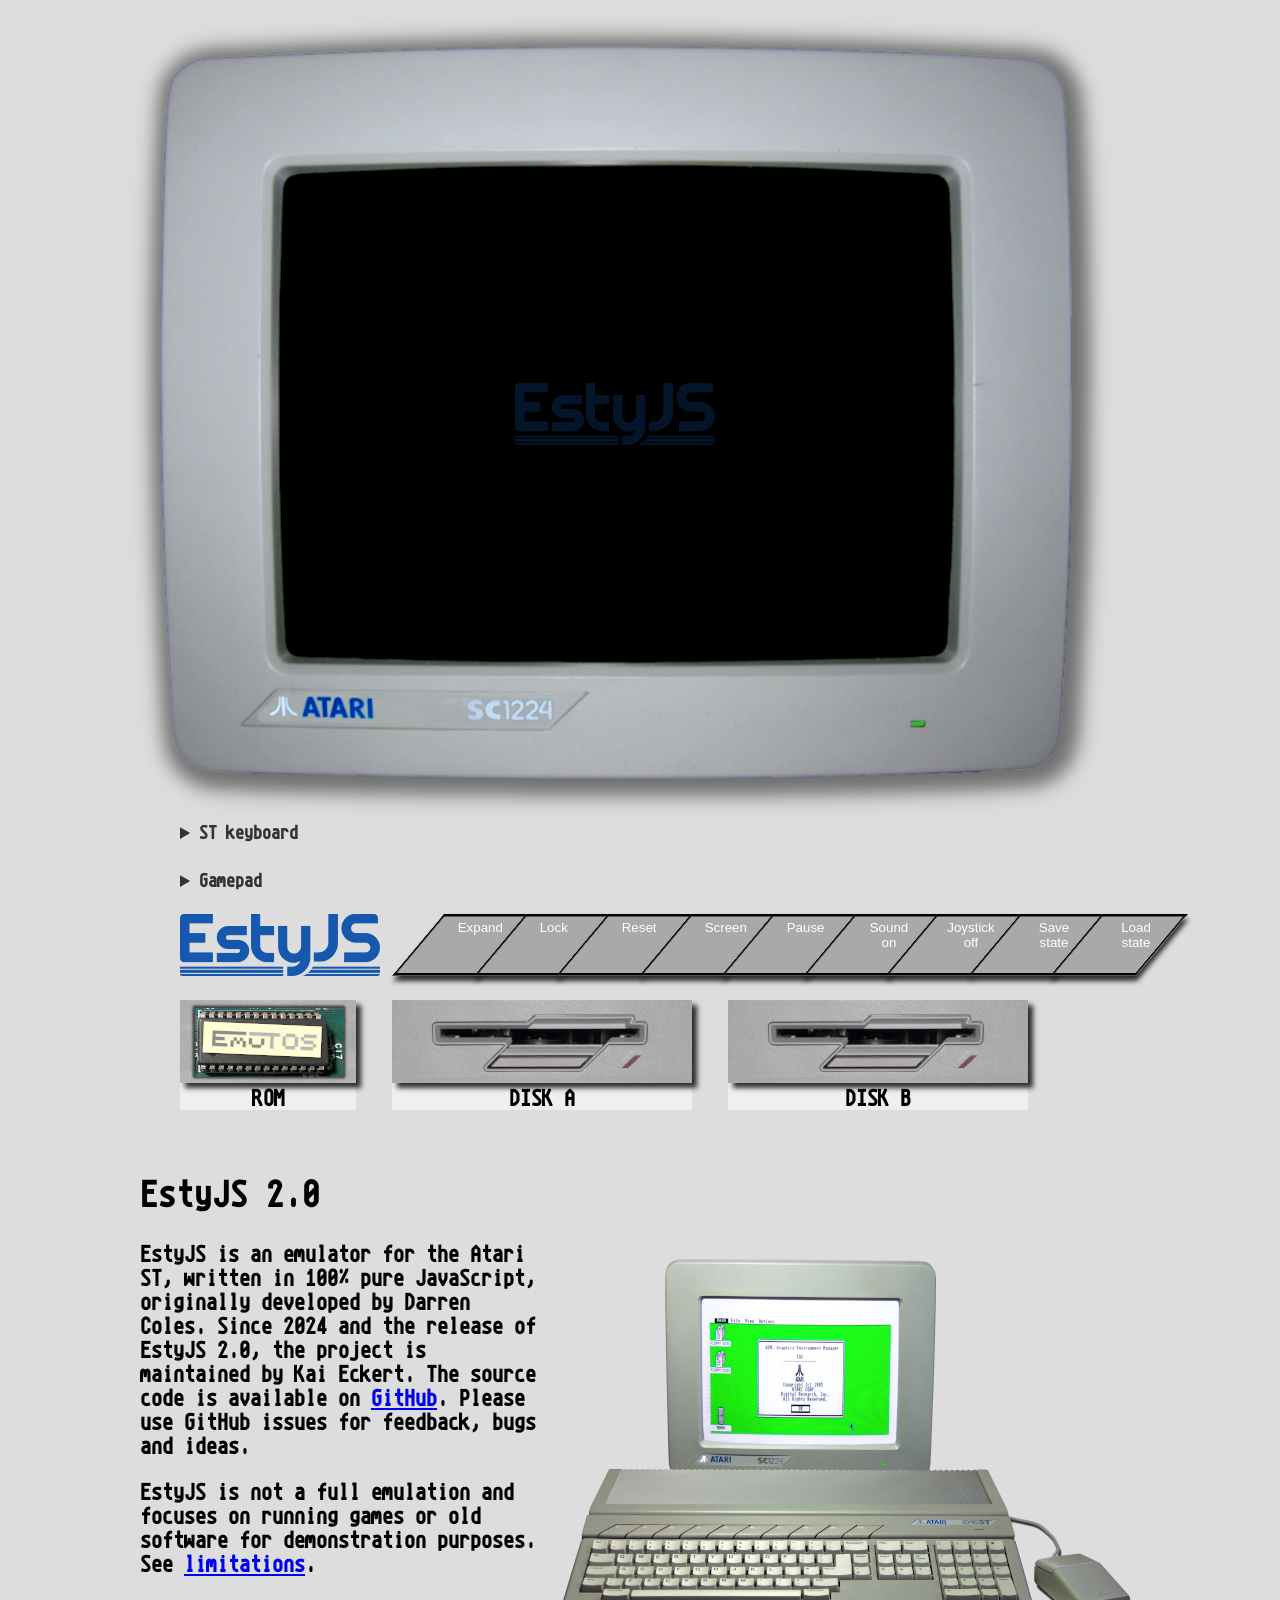
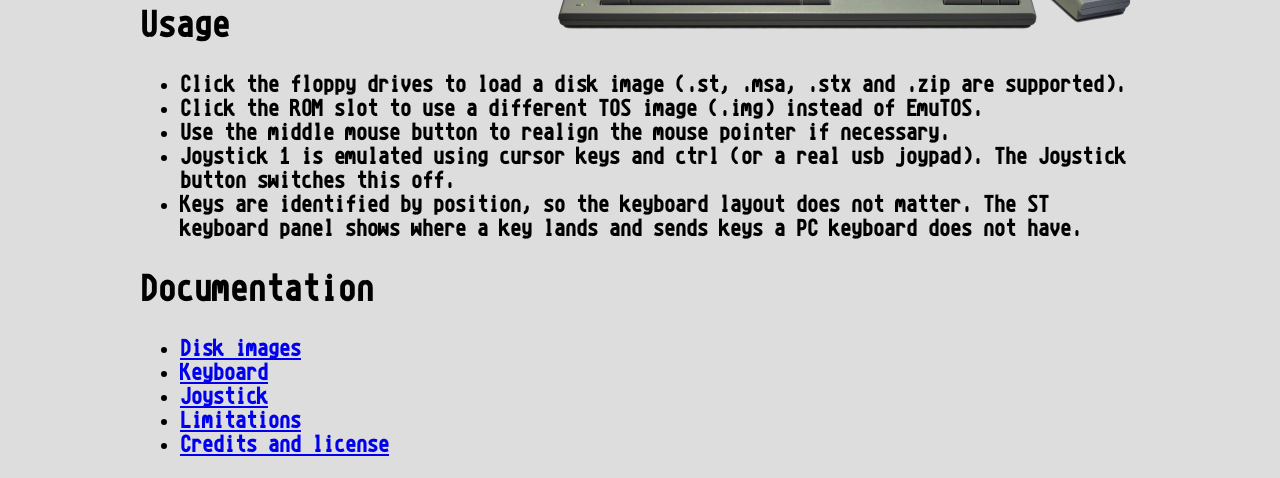
==== commit 76eaae94: "Set up gamepads the browser does not know" ====
--- a/index.html
+++ b/index.html
@@ -10,9 +10,11 @@
 	<link rel="stylesheet" type="text/css" href="css/estyjs2.css">
 	<script src="esty2-gui.js"></script>
 	<script src="esty2-keyboard.js"></script>
+	<script src="esty2-gamepad.js"></script>
 
 	<script src="estyjs/estyjs.js"></script>
 	<script src="estyjs/disk.js"></script>
+	<script src="estyjs/gamepad.js"></script>
 	<script src="estyjs/processor.js"></script>
 	<script src="estyjs/keyboard.js"></script>
 	<script src="estyjs/mfp.js"></script>
@@ -36,6 +38,7 @@
 			document.getElementById('selectedFileB').addEventListener('change', fileSelected2, false);
 			document.getElementById('selectedTOS').addEventListener('change', tosSelected, false);
 			EstyKeyboard.create('keyboardpanelbody');
+			EstyGamepad.create('gamepadpanelbody');
 			splashScreen('img/logo.png', function(){
 				estyjs = EstyJs("EstyJsOutput");
 				estyjs.setRowSkip(false);
@@ -55,6 +58,10 @@
 		<details id="keyboardpanel">
 			<summary>ST keyboard</summary>
 			<div id="keyboardpanelbody"></div>
+		</details>
+		<details id="gamepadpanel">
+			<summary>Gamepad</summary>
+			<div id="gamepadpanelbody"></div>
 		</details>
 		<div id="buttonpanel">
 			<div id="logo">
--- a/css/estyjs2.css
+++ b/css/estyjs2.css
@@ -138,12 +138,12 @@
    with a lighter top face, dark legends. The function keys are slanted, as
    they are on the machine and on the buttons above. */
 
-#keyboardpanel {
+#keyboardpanel, #gamepadpanel {
 	margin: 0px 0px 20px 60px;
 	width: 940px;
 }
 
-#keyboardpanel > summary {
+#keyboardpanel > summary, #gamepadpanel > summary {
 	cursor: pointer;
 	font-size: 18px;
 	padding: 4px 0px;
@@ -151,7 +151,7 @@
 	width: max-content;
 }
 
-#keyboardpanel > summary:hover {
+#keyboardpanel > summary:hover, #gamepadpanel > summary:hover {
 	color: #000000;
 }
 
@@ -412,3 +412,34 @@
 	color: #333333;
 	min-height: 22px;
 }
+
+/* ---- the gamepad panel ---- */
+
+.gp-status, .gp-prompt {
+	margin: 12px 0px;
+	font-size: 16px;
+	color: #333333;
+}
+
+.gp-prompt:empty {
+	display: none;
+}
+
+button.gp-button {
+	font-family: 'nostalgie';
+	font-weight: 800;
+	font-size: 13px;
+	background: linear-gradient(#eeeeee, #d4d4d2);
+	border: 1px solid #8f9082;
+	border-bottom: 3px solid #83847a;
+	border-radius: 2px;
+	color: #3c3c38;
+	padding: 4px 10px;
+	margin-right: 6px;
+	cursor: pointer;
+	box-shadow: 0px 1px 1px rgba(0,0,0,.25);
+}
+
+button.gp-button[hidden] {
+	display: none;
+}
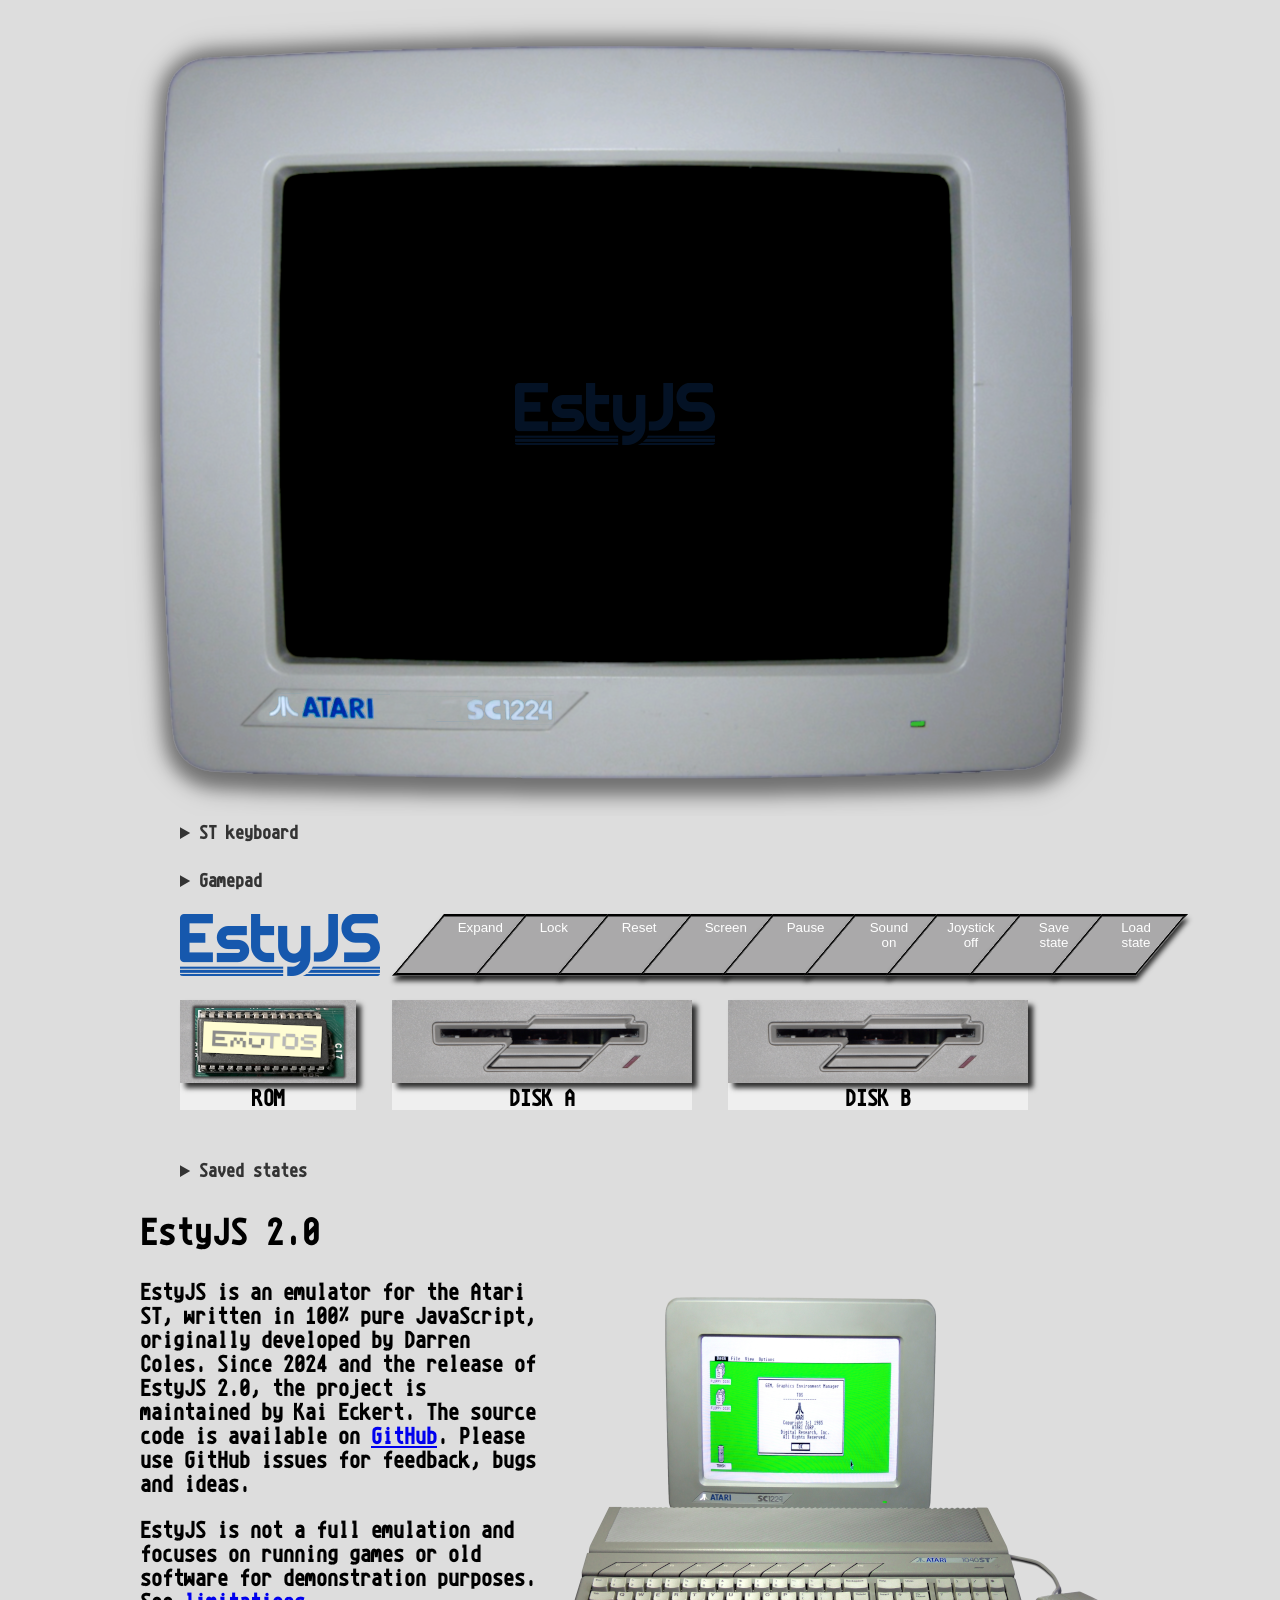
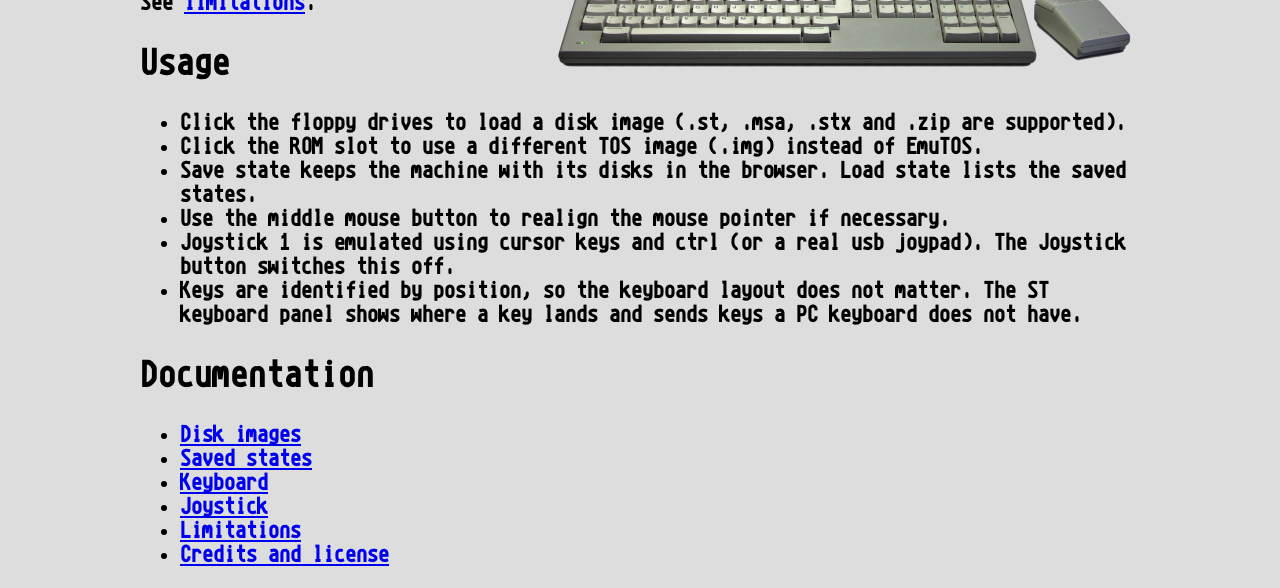
==== commit 094250fd: "Keep saved states in the browser" ====
--- a/index.html
+++ b/index.html
@@ -11,6 +11,7 @@
 	<script src="esty2-gui.js"></script>
 	<script src="esty2-keyboard.js"></script>
 	<script src="esty2-gamepad.js"></script>
+	<script src="esty2-states.js"></script>
 
 	<script src="estyjs/estyjs.js"></script>
 	<script src="estyjs/disk.js"></script>
@@ -24,6 +25,8 @@
 	<script src="estyjs/display.js"></script>
 	<script src="estyjs/memory.js"></script>
 	<script src="estyjs/snapshot.js"></script>
+	<script src="estyjs/zip.js"></script>
+	<script src="estyjs/store.js"></script>
 	<script src="estyjs/sound.js"></script>
 	<script src="estyjs/files.js"></script>
 	<script src="estyjs/js-unzip.js"></script>
@@ -44,6 +47,7 @@
 				estyjs.setRowSkip(false);
 				estyjs.setMonoMonitor(false);
 				EstyKeyboard.listen();
+				EstyStates.create('statepanel', 'statepanelbody');
 			});
 		});
 	</script>
@@ -74,8 +78,8 @@
 			<button onclick="pauseResume()" id="btnPause"><span>Pause</span></button>
 			<button onclick="soundToggle()" id="btnSound"><span>Sound on</span></button>
 			<button onclick="joystickToggle()" id="btnJoystick"><span>Joystick off</span></button>
-			<button onclick="saveState()" id="btnSaveState"><span>Save state</span></button>
-			<button onclick="loadState()" id="btnLoadState" disabled><span>Load state</span></button>
+			<button onclick="EstyStates.save()" id="btnSaveState"><span>Save state</span></button>
+			<button onclick="EstyStates.show()" id="btnLoadState"><span>Load state</span></button>
 			<input type="file" id="selectedTOS" accept=".img" style="display: none;">
 		</div>
 		<div id="floppies">
@@ -87,6 +91,11 @@
 		</div>
 
 		<div id="diskmessage" role="status" aria-live="polite"></div>
+
+		<details id="statepanel">
+			<summary>Saved states</summary>
+			<div id="statepanelbody"></div>
+		</details>
 
 
 		<div id="settings">
@@ -117,6 +126,8 @@
 			<li>Click the floppy drives to load a disk image (.st, .msa, .stx and .zip are
 				supported).</li>
 			<li>Click the ROM slot to use a different TOS image (.img) instead of EmuTOS.</li>
+			<li>Save state keeps the machine with its disks in the browser. Load state lists the
+				saved states.</li>
 			<li>Use the middle mouse button to realign the mouse pointer if necessary.</li>
 			<li>Joystick 1 is emulated using cursor keys and ctrl (or a real usb joypad). The
 				Joystick button switches this off.</li>
@@ -128,6 +139,7 @@
 		<h2>Documentation</h2>
 		<ul>
 			<li><a href="docs.html#using/disks">Disk images</a></li>
+			<li><a href="docs.html#using/states">Saved states</a></li>
 			<li><a href="docs.html#using/keyboard">Keyboard</a></li>
 			<li><a href="docs.html#using/joystick">Joystick</a></li>
 			<li><a href="docs.html#using/limitations">Limitations</a></li>
--- a/css/estyjs2.css
+++ b/css/estyjs2.css
@@ -138,12 +138,12 @@
    with a lighter top face, dark legends. The function keys are slanted, as
    they are on the machine and on the buttons above. */
 
-#keyboardpanel, #gamepadpanel {
+#keyboardpanel, #gamepadpanel, #statepanel {
 	margin: 0px 0px 20px 60px;
 	width: 940px;
 }
 
-#keyboardpanel > summary, #gamepadpanel > summary {
+#keyboardpanel > summary, #gamepadpanel > summary, #statepanel > summary {
 	cursor: pointer;
 	font-size: 18px;
 	padding: 4px 0px;
@@ -151,7 +151,7 @@
 	width: max-content;
 }
 
-#keyboardpanel > summary:hover, #gamepadpanel > summary:hover {
+#keyboardpanel > summary:hover, #gamepadpanel > summary:hover, #statepanel > summary:hover {
 	color: #000000;
 }
 
@@ -425,7 +425,7 @@
 	display: none;
 }
 
-button.gp-button {
+button.gp-button, button.st-button {
 	font-family: 'nostalgie';
 	font-weight: 800;
 	font-size: 13px;
@@ -443,3 +443,76 @@
 button.gp-button[hidden] {
 	display: none;
 }
+
+button.st-button:disabled {
+	cursor: default;
+	color: #9a9a92;
+}
+
+/* ---- saved states ---- */
+
+.st-tools {
+	margin: 12px 0px;
+}
+
+.st-usage {
+	margin-left: 10px;
+	font-size: 14px;
+	color: #555555;
+}
+
+.st-list {
+	list-style: none;
+	margin: 0px;
+	padding: 0px;
+}
+
+.st-row {
+	display: flex;
+	align-items: center;
+	gap: 16px;
+	padding: 8px 0px;
+	border-top: 1px solid #d4d4d2;
+}
+
+.st-thumb {
+	background: #000000;
+	flex: none;
+}
+
+.st-info {
+	flex: 1;
+	min-width: 0;
+}
+
+.st-name {
+	font-family: inherit;
+	width: 100%;
+	box-sizing: border-box;
+	font-size: 16px;
+	padding: 3px 4px;
+	border: 1px solid transparent;
+	background: transparent;
+	color: #333333;
+}
+
+.st-name:hover, .st-name:focus {
+	border-color: #8f9082;
+	background: #ffffff;
+}
+
+.st-meta {
+	margin: 4px 5px 0px;
+	font-size: 14px;
+	color: #555555;
+}
+
+.st-meta.problem {
+	color: #a02000;
+}
+
+.st-empty {
+	font-size: 16px;
+	color: #555555;
+	padding: 8px 0px;
+}
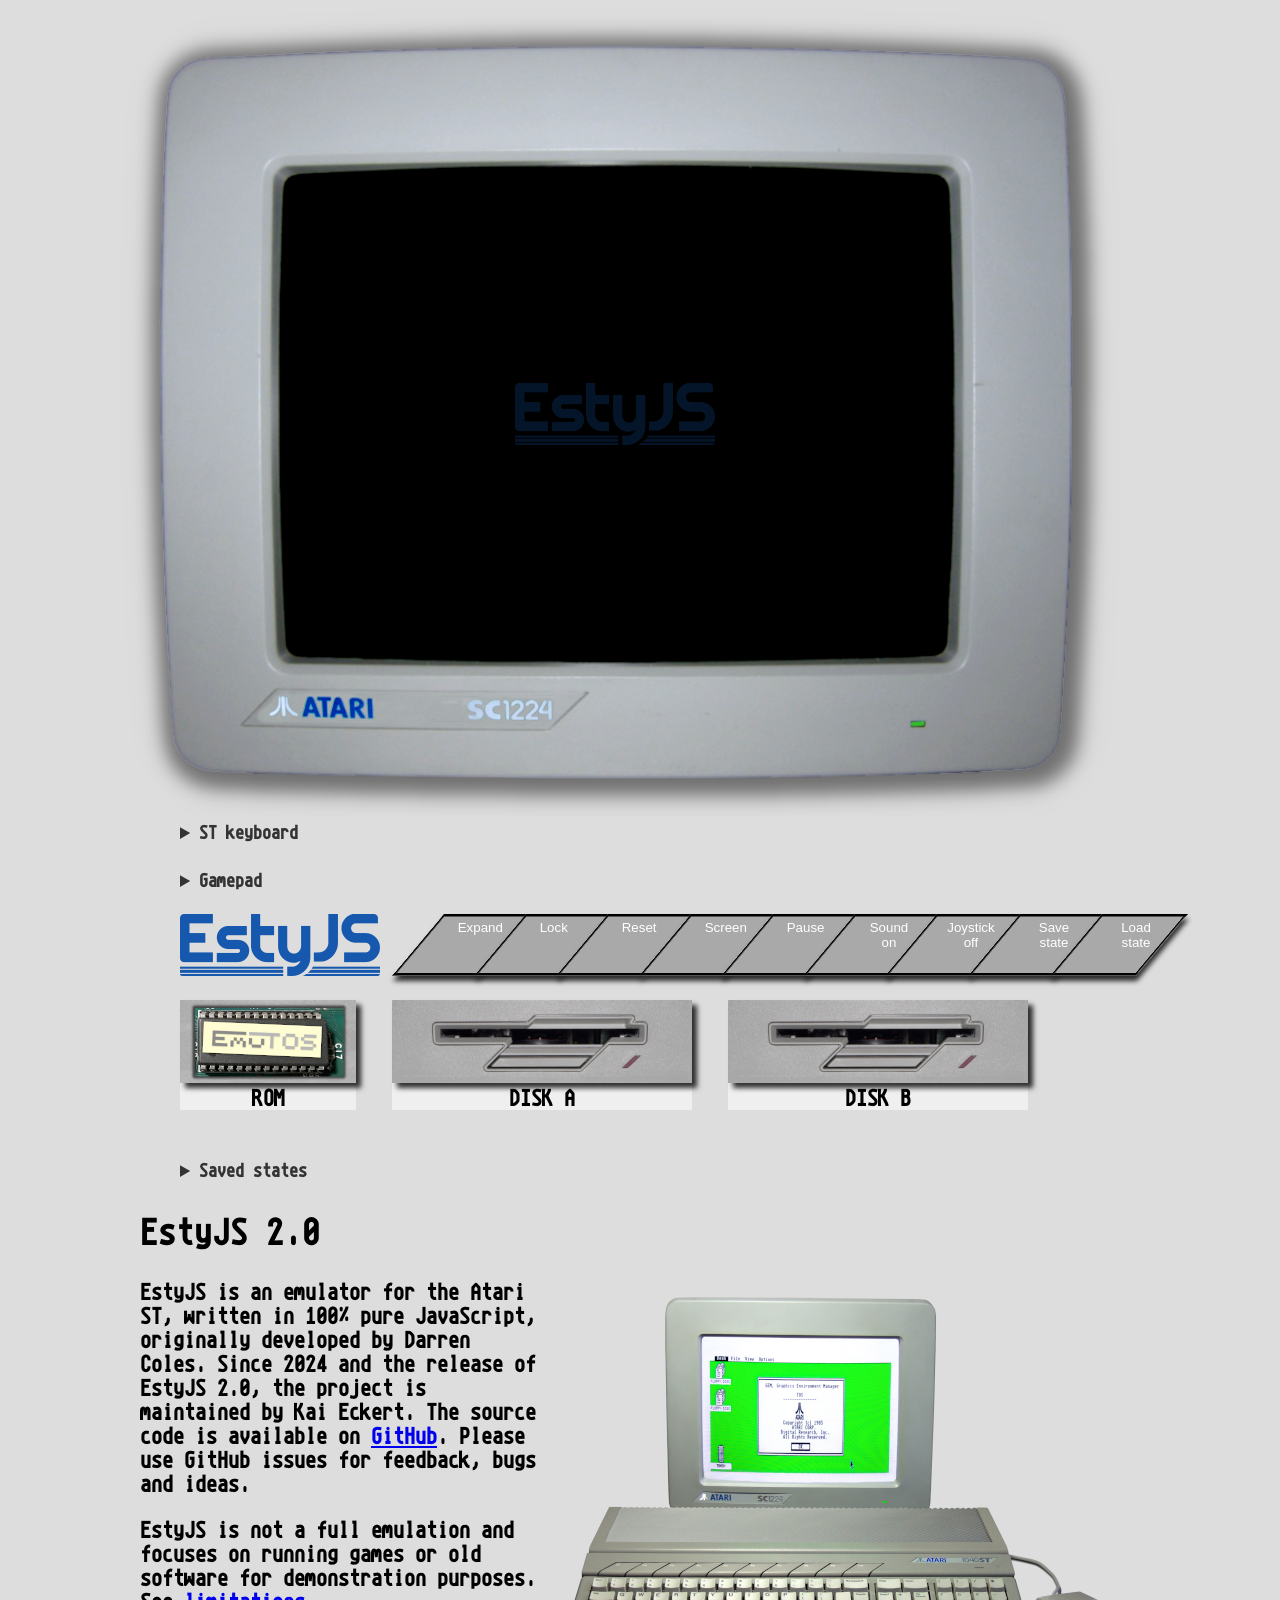
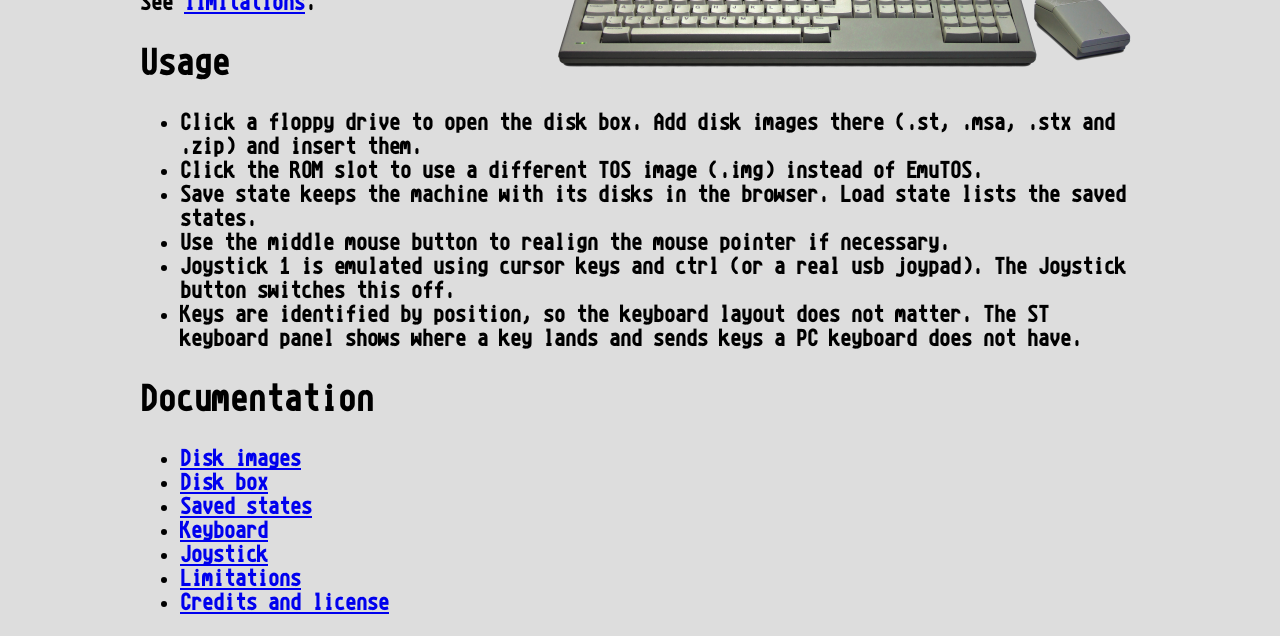
==== commit 6938ae40: "Keep disks in disk boxes" ====
--- a/index.html
+++ b/index.html
@@ -12,6 +12,7 @@
 	<script src="esty2-keyboard.js"></script>
 	<script src="esty2-gamepad.js"></script>
 	<script src="esty2-states.js"></script>
+	<script src="esty2-diskbox.js"></script>
 
 	<script src="estyjs/estyjs.js"></script>
 	<script src="estyjs/disk.js"></script>
@@ -48,6 +49,7 @@
 				estyjs.setMonoMonitor(false);
 				EstyKeyboard.listen();
 				EstyStates.create('statepanel', 'statepanelbody');
+				EstyDiskbox.create('diskbox');
 			});
 		});
 	</script>
@@ -86,8 +88,8 @@
 			<button onclick="document.getElementById('selectedTOS').click();" id="btnTOS"><img src="img/rom.png" id="rom" width="176" height="83"><div>ROM</div></button>
 			<input type="file" id="selectedFile" accept=".sts,.st,.msa,.stx,.zip" style="display: none;">
 			<input type="file" id="selectedFileB" accept=".sts,.st,.msa,.stx,.zip" style="display: none;">
-			<button onclick="document.getElementById('selectedFile').click();" id="btnBrowse"><img src="img/floppy-empty.png" id="floppy-1" width="300" height="83"/><div>DISK A</div></button>
-			<button onclick="document.getElementById('selectedFileB').click();" id="btnBrowse"><img src="img/floppy-empty.png" id="floppy-2" width="300" height="83"/><div>DISK B</div></button>
+			<button onclick="driveClicked('A');" id="btnBrowse"><img src="img/floppy-empty.png" id="floppy-1" width="300" height="83"/><div>DISK A</div></button>
+			<button onclick="driveClicked('B');" id="btnBrowse"><img src="img/floppy-empty.png" id="floppy-2" width="300" height="83"/><div>DISK B</div></button>
 		</div>
 
 		<div id="diskmessage" role="status" aria-live="polite"></div>
@@ -104,6 +106,8 @@
 			<input type="checkbox" id="ram" checked="checked" onclick="changeRamSize()">1Meg
 		</div>
 	</div>
+
+	<div id="diskbox"></div>
 
 	<div id="content">
 		<h2>EstyJS 2.0</h2>
@@ -123,8 +127,8 @@
 
 		<h2>Usage</h2>
 		<ul>
-			<li>Click the floppy drives to load a disk image (.st, .msa, .stx and .zip are
-				supported).</li>
+			<li>Click a floppy drive to open the disk box. Add disk images there (.st, .msa, .stx
+				and .zip) and insert them.</li>
 			<li>Click the ROM slot to use a different TOS image (.img) instead of EmuTOS.</li>
 			<li>Save state keeps the machine with its disks in the browser. Load state lists the
 				saved states.</li>
@@ -139,6 +143,7 @@
 		<h2>Documentation</h2>
 		<ul>
 			<li><a href="docs.html#using/disks">Disk images</a></li>
+			<li><a href="docs.html#using/diskbox">Disk box</a></li>
 			<li><a href="docs.html#using/states">Saved states</a></li>
 			<li><a href="docs.html#using/keyboard">Keyboard</a></li>
 			<li><a href="docs.html#using/joystick">Joystick</a></li>
--- a/css/estyjs2.css
+++ b/css/estyjs2.css
@@ -425,7 +425,7 @@
 	display: none;
 }
 
-button.gp-button, button.st-button {
+button.gp-button, button.st-button, button.db-button {
 	font-family: 'nostalgie';
 	font-weight: 800;
 	font-size: 13px;
@@ -444,7 +444,7 @@
 	display: none;
 }
 
-button.st-button:disabled {
+button.st-button:disabled, button.db-button:disabled {
 	cursor: default;
 	color: #9a9a92;
 }
@@ -516,3 +516,207 @@
 	color: #555555;
 	padding: 8px 0px;
 }
+
+/* ---- the disk box, over the emulator ---- */
+
+.db-overlay {
+	position: fixed;
+	inset: 0px;
+	z-index: 100;
+	display: flex;
+	align-items: center;
+	justify-content: center;
+	background: rgba(40, 40, 38, 0.55);
+}
+
+.db-overlay[hidden] {
+	display: none;
+}
+
+.db-dialog {
+	width: min(1240px, calc(100vw - 32px));
+	max-height: calc(100vh - 32px);
+	overflow: auto;
+	box-sizing: border-box;
+	padding: 14px 16px;
+	background: #e9e7e2;
+	border: 1px solid #8f9082;
+	border-radius: 4px;
+	box-shadow: 0px 8px 30px rgba(0,0,0,.35);
+	color: #333333;
+	font-size: 15px;
+	outline: none;
+}
+
+.db-head {
+	display: flex;
+	align-items: center;
+	gap: 8px;
+	flex-wrap: wrap;
+	margin-bottom: 12px;
+}
+
+.db-head select, .db-head input, .db-panel input[type="text"], .db-panel select {
+	font: inherit;
+	padding: 3px 6px;
+	border: 1px solid #8f9082;
+	border-radius: 2px;
+	background: #ffffff;
+	color: #333333;
+}
+
+.db-title {
+	width: 220px;
+}
+
+.db-count {
+	margin-left: auto;
+	color: #555555;
+	font-variant-numeric: tabular-nums;
+}
+
+button.db-close {
+	margin-right: 0px;
+}
+
+.db-body {
+	display: grid;
+	grid-template-columns: minmax(0, 1fr) 270px;
+	gap: 16px;
+}
+
+@media (max-width: 800px) {
+	.db-body {
+		grid-template-columns: 1fr;
+	}
+}
+
+.db-stage {
+	position: relative;
+	width: 100%;
+	aspect-ratio: 960 / 459;
+	overflow: hidden;
+	border-radius: 3px;
+	background: #cccccb;
+}
+
+.db-stage canvas {
+	position: absolute;
+	inset: 0px;
+	width: 100%;
+	height: 100%;
+	cursor: pointer;
+}
+
+/* text on the open disk label: laid out in label millimetres (10 px/mm) and
+   projected onto the label with a CSS matrix3d. The text is drawn into the
+   label texture, the textarea gives caret, selection and input. */
+.db-label {
+	position: absolute;
+	left: 0px;
+	top: 0px;
+	transform-origin: 0 0;
+	margin: 0px;
+	border: 0px;
+	outline: none;
+	resize: none;
+	overflow: hidden;
+	background: transparent;
+	color: transparent;
+	caret-color: #17307a;
+	font-family: "Bradley Hand", "Segoe Print", "Comic Sans MS", cursive;
+	font-weight: 700;
+	white-space: pre;
+	display: none;
+}
+
+.db-label:focus {
+	background: rgba(255, 255, 160, 0.14);
+}
+
+.db-label::selection {
+	background: rgba(80, 120, 255, 0.3);
+	color: transparent;
+}
+
+.db-panel h3 {
+	font-size: 15px;
+	margin: 14px 0px 6px;
+}
+
+.db-tools {
+	display: flex;
+	flex-wrap: wrap;
+	gap: 6px;
+}
+
+.db-tools button.db-button {
+	margin-right: 0px;
+}
+
+.db-panel [hidden] {
+	display: none;
+}
+
+.db-row {
+	display: flex;
+	align-items: center;
+	justify-content: space-between;
+	gap: 8px;
+	margin: 6px 0px;
+}
+
+.db-drives, .db-other {
+	justify-content: flex-start;
+}
+
+.db-other select {
+	flex: 1;
+	min-width: 0;
+}
+
+button.db-target {
+	border-color: #3c3c38;
+}
+
+.db-swatches {
+	display: flex;
+	gap: 4px;
+	flex-wrap: wrap;
+	justify-content: flex-end;
+}
+
+.db-swatches button {
+	width: 20px;
+	height: 20px;
+	padding: 0px;
+	border-radius: 50%;
+	border: 2px solid transparent;
+	cursor: pointer;
+}
+
+.db-swatches button[aria-pressed="true"] {
+	border-color: #333333;
+}
+
+.db-small {
+	margin: 8px 0px;
+	font-size: 13px;
+	color: #555555;
+	overflow-wrap: anywhere;
+}
+
+.db-message {
+	margin: 10px 0px 0px;
+	min-height: 20px;
+}
+
+.db-message.problem {
+	color: #a02000;
+}
+
+.db-hint {
+	margin: 4px 0px 0px;
+	font-size: 13px;
+	color: #555555;
+}
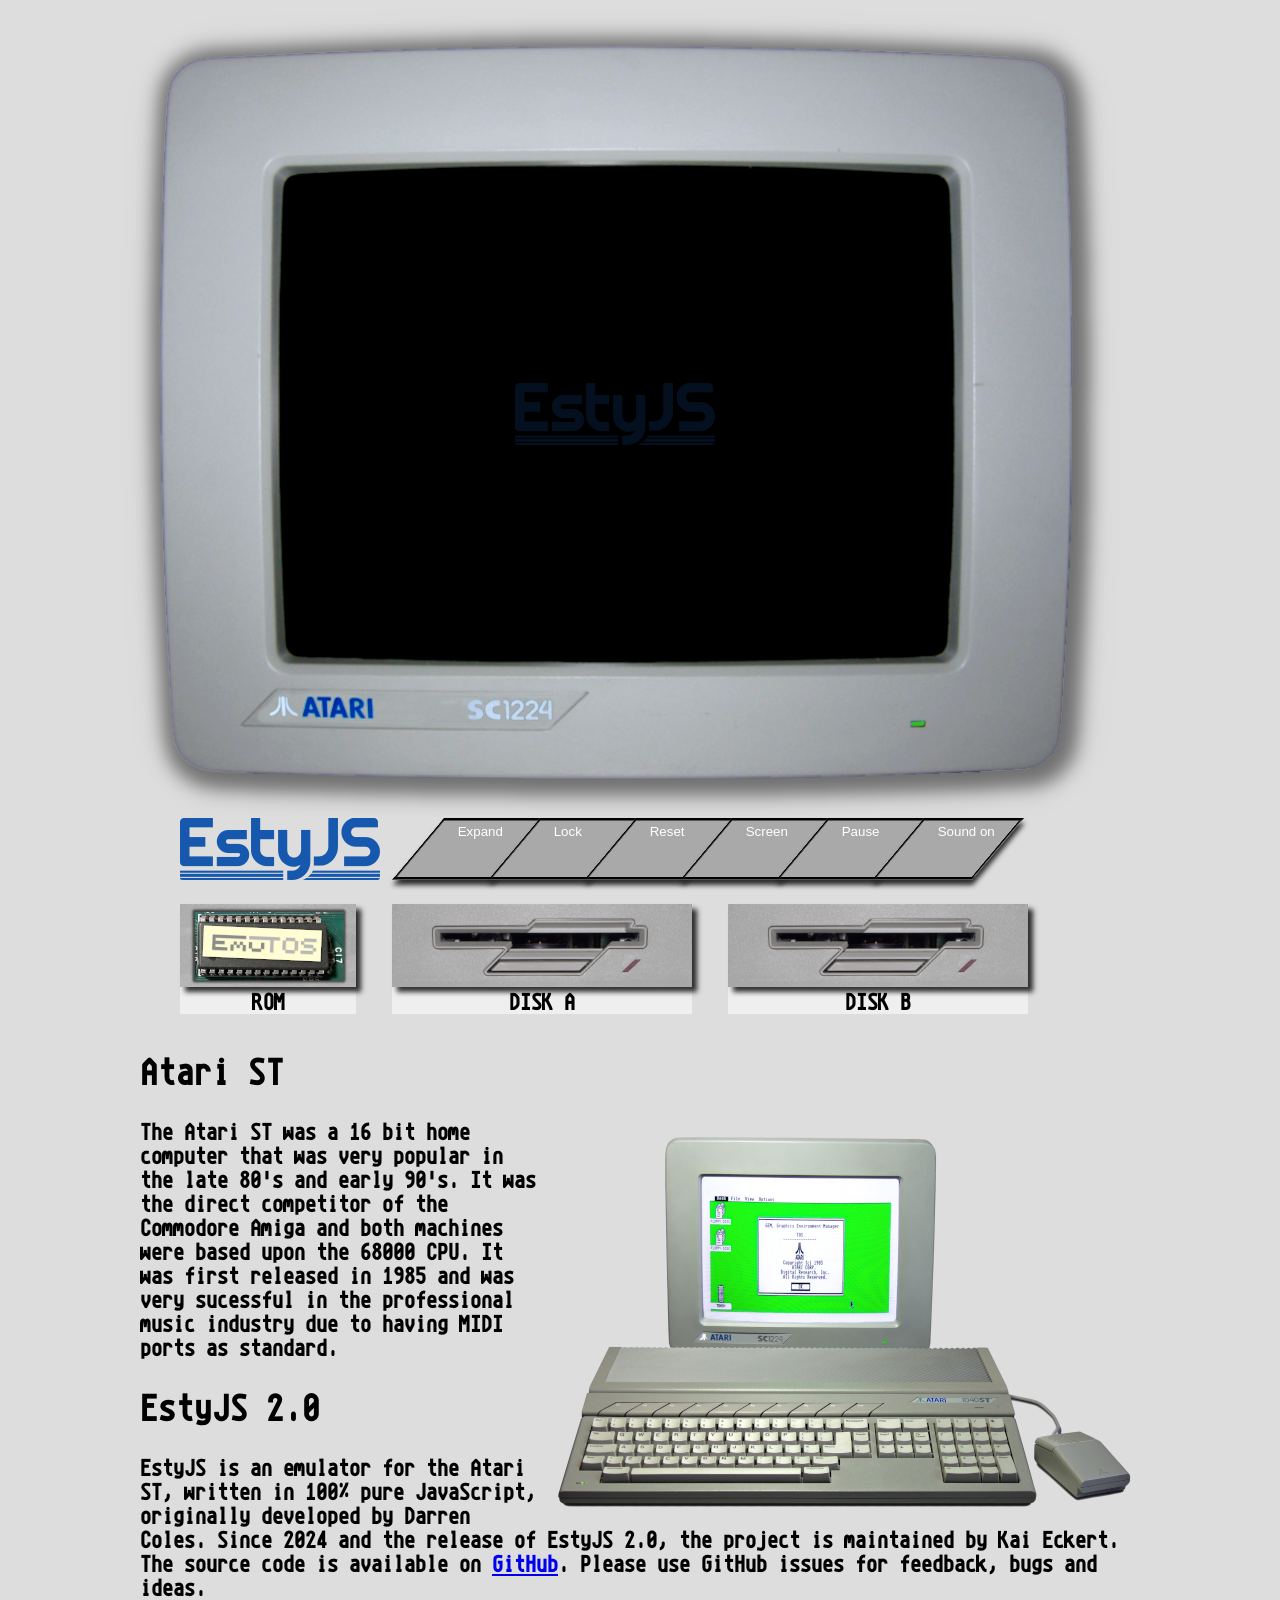
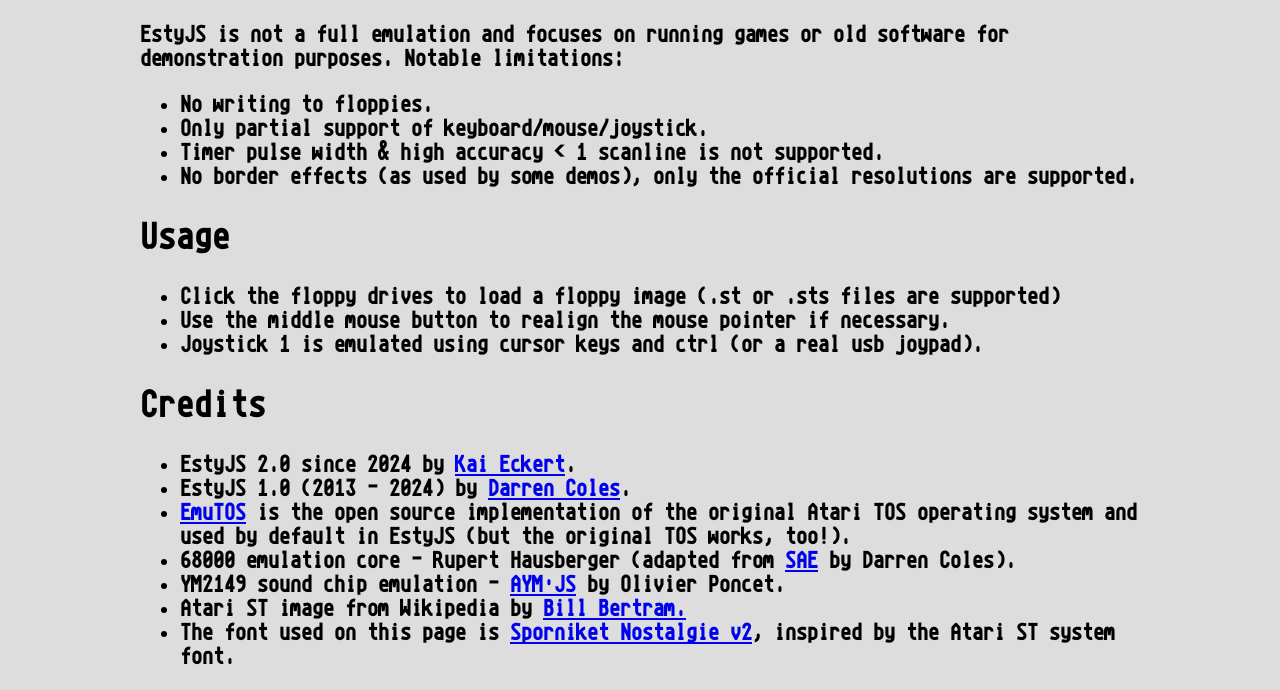
==== commit b1dfeb83: "Add URL parameters for loading disks and turning sound on - ?disk=<url> and ?diskb=<url> load a flop" ====
--- a/index.html
+++ b/index.html
@@ -9,14 +9,8 @@
 	<title>EstyJs</title>
 	<link rel="stylesheet" type="text/css" href="css/estyjs2.css">
 	<script src="esty2-gui.js"></script>
-	<script src="esty2-keyboard.js"></script>
-	<script src="esty2-gamepad.js"></script>
-	<script src="esty2-states.js"></script>
-	<script src="esty2-diskbox.js"></script>
 
 	<script src="estyjs/estyjs.js"></script>
-	<script src="estyjs/disk.js"></script>
-	<script src="estyjs/gamepad.js"></script>
 	<script src="estyjs/processor.js"></script>
 	<script src="estyjs/keyboard.js"></script>
 	<script src="estyjs/mfp.js"></script>
@@ -26,8 +20,6 @@
 	<script src="estyjs/display.js"></script>
 	<script src="estyjs/memory.js"></script>
 	<script src="estyjs/snapshot.js"></script>
-	<script src="estyjs/zip.js"></script>
-	<script src="estyjs/store.js"></script>
 	<script src="estyjs/sound.js"></script>
 	<script src="estyjs/files.js"></script>
 	<script src="estyjs/js-unzip.js"></script>
@@ -41,15 +33,11 @@
 			document.getElementById('selectedFile').addEventListener('change', fileSelected, false);
 			document.getElementById('selectedFileB').addEventListener('change', fileSelected2, false);
 			document.getElementById('selectedTOS').addEventListener('change', tosSelected, false);
-			EstyKeyboard.create('keyboardpanelbody');
-			EstyGamepad.create('gamepadpanelbody');
 			splashScreen('img/logo.png', function(){
 				estyjs = EstyJs("EstyJsOutput");
 				estyjs.setRowSkip(false);
 				estyjs.setMonoMonitor(false);
-				EstyKeyboard.listen();
-				EstyStates.create('statepanel', 'statepanelbody');
-				EstyDiskbox.create('diskbox');
+				loadFromUrlParams();
 			});
 		});
 	</script>
@@ -61,14 +49,6 @@
 			<canvas id="EstyJsOutput" width="640" height="400">
 			</canvas>
 		</div>
-		<details id="keyboardpanel">
-			<summary>ST keyboard</summary>
-			<div id="keyboardpanelbody"></div>
-		</details>
-		<details id="gamepadpanel">
-			<summary>Gamepad</summary>
-			<div id="gamepadpanelbody"></div>
-		</details>
 		<div id="buttonpanel">
 			<div id="logo">
 				<img src="img/logo.png" alt="EstyJS Logo">
@@ -79,76 +59,73 @@
 			<button onclick="colorToggle()" id="btnColor"><span>Screen</span></button>
 			<button onclick="pauseResume()" id="btnPause"><span>Pause</span></button>
 			<button onclick="soundToggle()" id="btnSound"><span>Sound on</span></button>
-			<button onclick="joystickToggle()" id="btnJoystick"><span>Joystick off</span></button>
-			<button onclick="EstyStates.save()" id="btnSaveState"><span>Save state</span></button>
-			<button onclick="EstyStates.show()" id="btnLoadState"><span>Load state</span></button>
 			<input type="file" id="selectedTOS" accept=".img" style="display: none;">
 		</div>
 		<div id="floppies">
 			<button onclick="document.getElementById('selectedTOS').click();" id="btnTOS"><img src="img/rom.png" id="rom" width="176" height="83"><div>ROM</div></button>
-			<input type="file" id="selectedFile" accept=".sts,.st,.msa,.stx,.zip" style="display: none;">
-			<input type="file" id="selectedFileB" accept=".sts,.st,.msa,.stx,.zip" style="display: none;">
-			<button onclick="driveClicked('A');" id="btnBrowse"><img src="img/floppy-empty.png" id="floppy-1" width="300" height="83"/><div>DISK A</div></button>
-			<button onclick="driveClicked('B');" id="btnBrowse"><img src="img/floppy-empty.png" id="floppy-2" width="300" height="83"/><div>DISK B</div></button>
+			<input type="file" id="selectedFile" accept=".sts,.st,.msa,.zip" style="display: none;">
+			<input type="file" id="selectedFileB" accept=".sts,.st,.msa,.zip" style="display: none;">
+			<button onclick="document.getElementById('selectedFile').click();" id="btnBrowse"><img src="img/floppy-empty.png" id="floppy-1" width="300" height="83"/><div>DISK A</div></button>
+			<button onclick="document.getElementById('selectedFileB').click();" id="btnBrowse"><img src="img/floppy-empty.png" id="floppy-2" width="300" height="83"/><div>DISK B</div></button>
 		</div>
 
-		<div id="diskmessage" role="status" aria-live="polite"></div>
-
-		<details id="statepanel">
-			<summary>Saved states</summary>
-			<div id="statepanelbody"></div>
-		</details>
-
-
 		<div id="settings">
+			<input type="checkbox" id="joystick" checked="checked" onclick="changeJoystick()">Joystick
 			<input type="checkbox" id="showpct" onclick="changeShowPct()">Show Speed
 			<input type="checkbox" id="frameskip" onclick="changeFrameskip()">Frameskip
 			<input type="checkbox" id="ram" checked="checked" onclick="changeRamSize()">1Meg
 		</div>
 	</div>
 
-	<div id="diskbox"></div>
-
 	<div id="content">
-		<h2>EstyJS 2.0</h2>
+		<h2>Atari ST</h2>
 		<p>
 			<img src="img/Atari_1040STf-600.png" style="float:right;" alt="Photo of an Atari ST">
-			EstyJS is an emulator for the Atari ST, written in 100% pure JavaScript, originally
-			developed by Darren Coles. Since 2024 and the release of EstyJS 2.0, the project is
-			maintained by Kai Eckert. The source code is available on
-			<a href="https://github.com/kaiec/EstyJS">GitHub</a>. Please use GitHub issues for
-			feedback, bugs and ideas.
+			The Atari ST was a 16 bit home computer that was very popular in the late 80's and early 90's.
+			It was the direct competitor of the Commodore Amiga and both machines were based upon the 68000 CPU.
+			It was first released in 1985 and was very sucessful in the professional music industry due to having MIDI
+			ports as standard.
+		</p>
+		<h2>EstyJS 2.0</h2>
+		<p>EstyJS is an emulator for the Atari ST, written in 100% pure JavaScript, originally developed by Darren
+			Coles. Since 2024 and the release of EstyJS 2.0,
+			the project is maintained by Kai Eckert. The source code is available on <a
+				href="https://github.com/kaiec/EstyJS">GitHub</a>. Please use GitHub issues for feedback, bugs and
+			ideas.
 		</p>
 		<p>
-			EstyJS is not a full emulation and focuses on running games or old software for
-			demonstration purposes. See
-			<a href="docs.html#using/limitations">limitations</a>.
+			EstyJS is not a full emulation and focuses on running games or old software for demonstration purposes.
+			Notable limitations:
 		</p>
-
+		<ul>
+			<li>No writing to floppies.</li>
+			<li>Only partial support of keyboard/mouse/joystick.</li>
+			<li>Timer pulse width & high accuracy &lt; 1 scanline is not supported.</li>
+			<li>No border effects (as used by some demos), only the official resolutions are supported.</li>
+		</ul>
 		<h2>Usage</h2>
 		<ul>
-			<li>Click a floppy drive to open the disk box. Add disk images there (.st, .msa, .stx
-				and .zip) and insert them.</li>
-			<li>Click the ROM slot to use a different TOS image (.img) instead of EmuTOS.</li>
-			<li>Save state keeps the machine with its disks in the browser. Load state lists the
-				saved states.</li>
+			<li>Click the floppy drives to load a floppy image (.st or .sts files are supported)</li>
 			<li>Use the middle mouse button to realign the mouse pointer if necessary.</li>
-			<li>Joystick 1 is emulated using cursor keys and ctrl (or a real usb joypad). The
-				Joystick button switches this off.</li>
-			<li>Keys are identified by position, so the keyboard layout does not matter. The ST
-				keyboard panel shows where a key lands and sends keys a PC keyboard does not
-				have.</li>
+			<li>Joystick 1 is emulated using cursor keys and ctrl (or a real usb joypad).</li>
 		</ul>
 
-		<h2>Documentation</h2>
+
+
+		<h2>Credits</h2>
 		<ul>
-			<li><a href="docs.html#using/disks">Disk images</a></li>
-			<li><a href="docs.html#using/diskbox">Disk box</a></li>
-			<li><a href="docs.html#using/states">Saved states</a></li>
-			<li><a href="docs.html#using/keyboard">Keyboard</a></li>
-			<li><a href="docs.html#using/joystick">Joystick</a></li>
-			<li><a href="docs.html#using/limitations">Limitations</a></li>
-			<li><a href="docs.html#credits">Credits and license</a></li>
+			<li>EstyJS 2.0 since 2024 by <a href="https://github.com/kaiec/EstyJS">Kai Eckert</a>.</li>
+			<li>EstyJS 1.0 (2013 - 2024) by <a href="https://github.com/dmcoles/EstyJs">Darren Coles</a>.</li>
+			<li><a href="https://emutos.sourceforge.io/">EmuTOS</a> is the open source implementation of the original
+				Atari TOS operating system and used by default in EstyJS (but the original TOS works, too!).</li>
+			<li>68000 emulation core - Rupert Hausberger (adapted from <a
+					href="http://scriptedamigaemulator.net/">SAE</a> by Darren Coles).</li>
+			<li>YM2149 sound chip emulation - <a href="https://github.com/ponceto/aym-js">AYM&middot;JS</a>
+				by Olivier Poncet.</li>
+			<li>Atari ST image from Wikipedia by <a href="http://en.wikipedia.org/wiki/File:Atari_1040STf.jpg">Bill
+					Bertram.</a></li>
+			<li>The font used on this page is <a href="https://github.com/sporniket/Sporniket-Nostalgie-Sans">Sporniket
+					Nostalgie v2</a>, inspired by the Atari ST system font.</li>
 		</ul>
 	</div>
 
